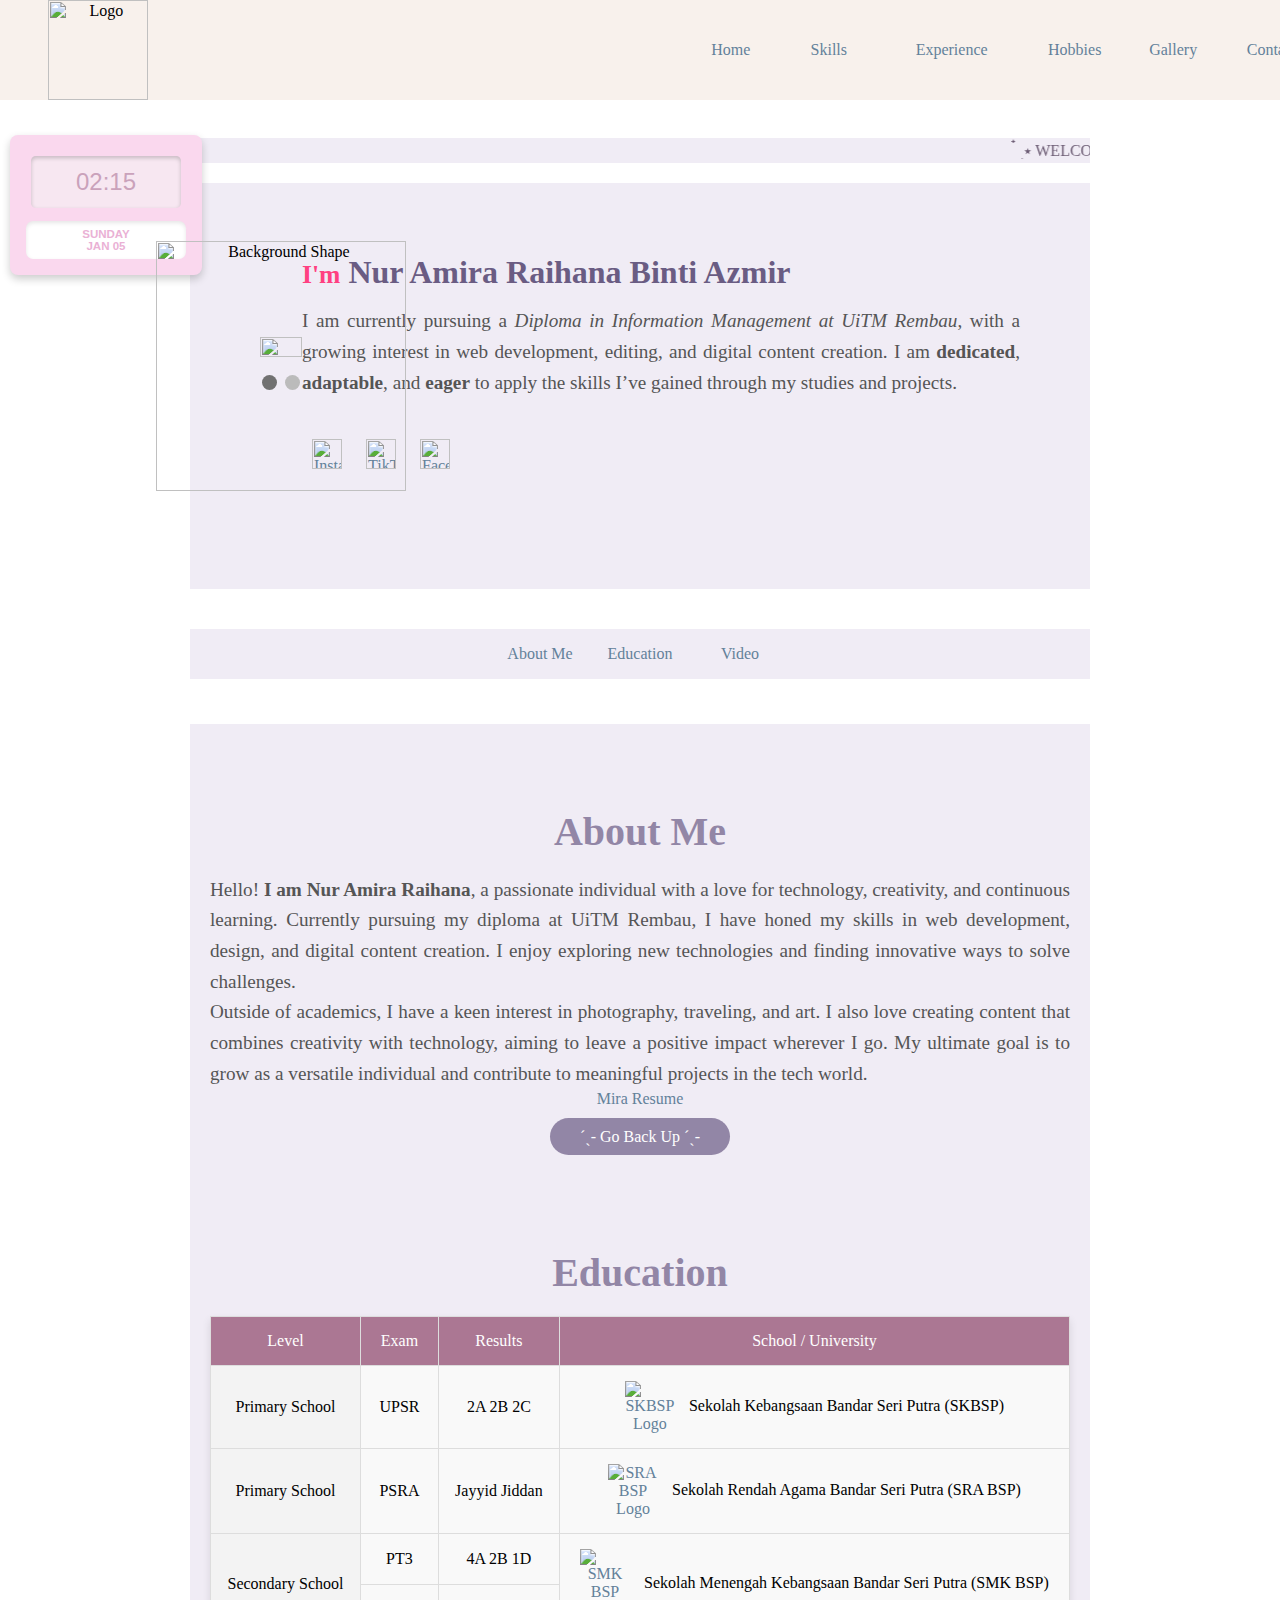
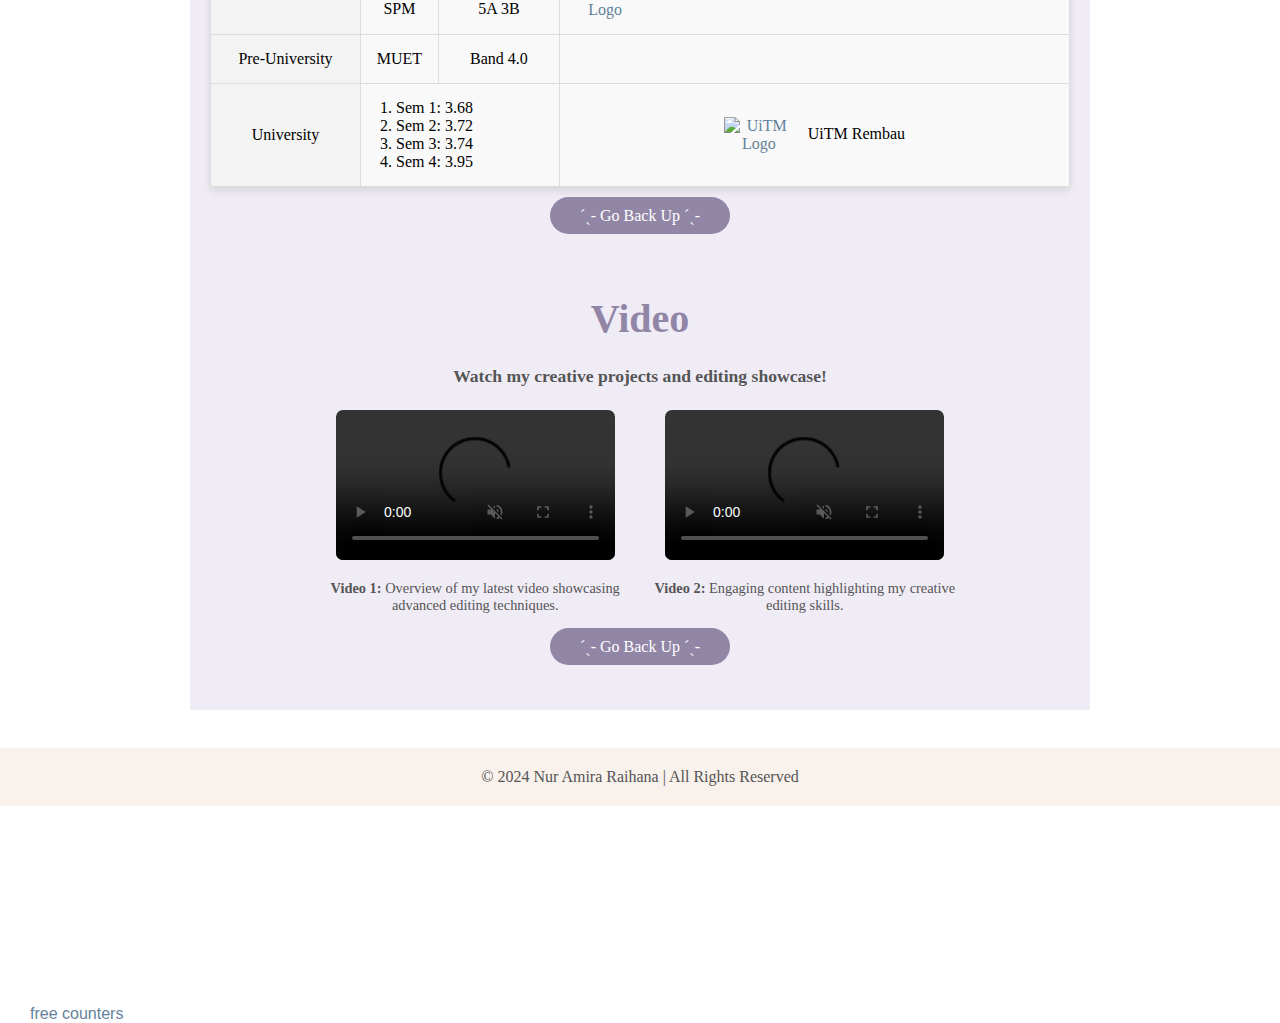
==== index.html @ f046a46b "Add files via upload" ====
<html>
<head>
    <meta charset="UTF-8">
    <meta name="viewport" content="width=device-width, initial-scale=1.0">
    <title>My Page</title>
	<link rel="icon" sizes="16x16" href="image/gif/flower.gif">
    <link rel="stylesheet" href="styles.css">
    <link href="https://fonts.googleapis.com/css2?family=Poppins:wght@400;700&display=swap" rel="stylesheet">
	<style>
		a:hover {text-decoration:overline;color:pink}
	</style>
</head>
<body>
		<!-- Background Music -->
		<audio autoplay loop>
			<source src="audio/audio.mp3" type="audio/mp3">
		</audio>
		
		<header>
			<table bgcolor="#F8F1EC" border="0" align="center" width="1350" style="border-collapse:collapse;">
				<tr>
					<td colspan="6">
						<table border="0" align="center" style="border-collapse:collapse;">
							<tr>
								<td width="200" height="90" align="center">
									<img src="image/logo.png" alt="Logo" style="width: 100px; height: auto;">
								</td>
								<td width="500" height="50" align="center"></td>
									<td width="100" align="center"><a href="index.html" style="text-decoration: none;">Home</a></td>
									<td width="100" align="center"><a href="skills.html" style="text-decoration: none;">Skills</a></td>
									<td width="150" align="center"><a href="experience.html" style="text-decoration: none;">Experience</a></td>
									<td width="100" align="center"><a href="hobbies.html" style="text-decoration: none;">Hobbies</a></td>
									<td width="100" align="center"><a href="gallery.html" style="text-decoration: none;">Gallery</a></td>
									<td width="100" align="center"><a href="contact.html" style="text-decoration: none;">Contact</a></td>
								</td>
								</td>
									<td width="30" height="50" align="center"></td>
							</tr>
						</table>
					</td>
				</tr>
			</table>
		</header>
		
		
		<!-- Separator -->
		<table>
			<tr>
				<td><p>&nbsp;</p></td> <!--non-breaking space-->
			</tr>
		</table>
		<!-- Separator End -->
		<!--Timer-->
		<div class="container">
	  <!-- Clock Section -->
	  <div class="clock-container">
		<span id="hourMinSec">02:15</span> <!-- Example time -->
	  </div>

	  <!-- Date Section -->
	  <div class="date-container">
		<span>SUNDAY</span> <!-- Day of the week -->
		<span>JAN 05</span> <!-- Month and Day -->
	  </div>
	</div>

		<main>
			<table class="box" border="0" align="center" bgcolor="#f0ecf5" width="900" style="padding-left: 10px; padding-right: 10px; margin: 20px auto;"> 
				<tr> 
					<td colspan="6" align="center"> 
						<marquee width="900" scrollamount="8" style="font-family: 'Century Gothic';color: #6b5b73;">
							๋ ࣭ ⭑ WELCOME TO MIRA PAGE ๋ ࣭ ⭑ ๋ ࣭ ⭑ WELCOME TO MIRA PAGE ๋ ࣭ ⭑ ๋ ࣭ ⭑ WELCOME TO MIRA PAGE ๋ ࣭ ⭑
						</marquee>
					</td>
				</tr> 
			</table>


		<!-- Main Table Container -->
		<table bgcolor="#f0ecf5" border="0 align="center" width="900" style="border-collapse: collapse; margin: 20px auto;">

			<tr height="400">
				<td td colspan="6" align="center" width="900" style="background-image: url('image/background2.png'); background-size: cover; background-position: center; padding: 20px; text-align: center;">
					<section class="intro-section" style="margin-bottom: 30px;">
						<!-- Intro Image -->
						<div class="intro-image" style="margin-bottom: 30px;">
							<img class="shape" src="image/shape.png" alt="Background Shape" 
								style="width: 250px; position: absolute; top: 50%; left: 50%; transform: translate(-50%, -50%); z-index: 1;">
						<div class="slideshow-container" style="position: relative; z-index: 2; width: 100%; margin: 0 auto;">
							<div class="slideshow-container">
								<div class="mySlides fade">
								  <img src="image/mira1.png" style="width:100%">
								</div>

								<div class="mySlides fade">
								  <img src="image/mira2.png" style="width:100%">
								</div>

								</div>
								<br>
								<div style="text-align:center">
								  <span class="dot"></span> 
								  <span class="dot"></span> 
								 </br>
								</div>
							</div>
						</div>

						</div>

						<!-- Intro Text -->
						<div class="intro-text">
							<h1 style="font-size: 2rem; color: #6a5c83; margin-bottom: 15px; font-family:Lora;">
								<span>I'm</span><b> Nur Amira Raihana Binti Azmir</b>
							</h1>
							<p style="text-align: justify; font-size: 1.2rem; color: #67b627c; margin-bottom: 20px;">
								I am currently pursuing a <i>Diploma in Information Management at UiTM Rembau</i>, with a growing interest in web development, editing, and digital content creation. I am <b>dedicated</b>, <b>adaptable</b>, and <b>eager</b> to apply the skills I’ve gained through my studies and projects.
							</p>

							<!-- Social Links -->
							<div style="margin-bottom: 20px;">
								<a href="https://www.instagram.com/n.miraihana/" target="_blank" class="social-link">
									<img src="image/instagram.png" alt="Instagram Logo" class="social-icon" style="width: 30px; margin: 0 10px;" />
								</a>
								<a href="https://www.tiktok.com/@miraihana" target="_blank" class="social-link">
									<img src="image/tiktok.png" alt="TikTok Logo" class="social-icon" style="width: 30px; margin: 0 10px;" />
								</a>
								<a href="https://www.facebook.com/share/P2TqDpMvKS8PgHBs/?mibextid=JRoKGi" target="_blank" class="social-link">
									<img src="image/facebook.png" alt="Facebook Logo" class="social-icon" style="width: 30px; margin: 0 10px;" />
								</a>
							</div>
						</div>
					</section>
				</td>
			</tr>
		</table>

			<!-- Separator -->
			<table>
				<tr>
					<td><p style="margin: 0.5px;"></p></td>
				</tr>
			</table>
			<!-- Separator End -->
			
			<!-- Navigation -->
			<style>
					a {
						text-decoration: none; 
						color: #63819a; 
						font-size: 1rem;
					}

					a:hover {
						text-decoration: none; 
						color: pink;
					}
			</style>
			<table bgcolor="#f0ecf5" border="0" align="center" width="900" style="border-collapse: collapse; margin: 20px auto;">
			<!-- Row for Navigation Links -->
			<tr height="50" >
				<td width="900" height="50" align="center" colspan="2"></td>
				<td width="100" align="center">
					<a href="#aboutme">About Me</a>
				</td>
				<td width="100" align="center">
					<a href="#education">Education</a>
				</td>
				<td width="100" align="center">
					<a href="#video">Video</a>
				</td>
				<td width="300" align="center"></td>
			</tr>
			</table>
			
			<!-- Separator -->
			<table>
				<tr>
					<tr style="height: 5px;"><td></td></tr> 
				</tr>
			</table>
			<!-- Separator End -->
			
			
			<!-- About Me Section -->
			<table bgcolor="#f0ecf5" border="0" align="center" width="900" style="border-collapse: collapse; margin: 20px auto;">
			<tr>
				<td colspan="6" align="center" width="900" height="500" style="padding: 20px; text-align: center;">
					<section id="aboutme">
						<h2 style="text-align: center; color: #9286a6;">About Me</h2>
						<p style="text-align: justify; font-size: 1.2rem; line-height: 1.6; color: #555; margin-top: 20px;">
							Hello! <b>I am Nur Amira Raihana</b>, a passionate individual with a love for technology, creativity, and continuous learning. Currently pursuing my diploma at UiTM Rembau, I have honed my skills in web development, design, and digital content creation. I enjoy exploring new technologies and finding innovative ways to solve challenges.
						</p>
						<p style="text-align: justify; font-size: 1.2rem; line-height: 1.6; color: #555;">
							Outside of academics, I have a keen interest in photography, traveling, and art. I also love creating content that combines creativity with technology, aiming to leave a positive impact wherever I go. My ultimate goal is to grow as a versatile individual and contribute to meaningful projects in the tech world.
						</p>
						<a href="document/Nur Amira Raihana Binti Azmir resume.pdf" class="download-btn">Mira Resume</a>
						<p style="text-align: center; margin-top: 20px;">
							<a href="#top" style="text-decoration: none; background-color: #9286a6; color: #fff; padding: 10px 30px; border-radius: 20px;">ˊˎ- Go Back Up ˊˎ-</a>
						</p>


					</section>
				</td>
			</tr>

			<!-- Education Section -->
			<tr>
				<td colspan="6" align="center" width="900" height="600" style="padding: 20px; text-align: center;">
					<section id="education">
						<h2 style="text-align: center; color: #9286a6;">Education</h2>
						<!-- Education Table -->
						<table style="width: 100%; border-collapse: collapse; text-align: center; background-color: #f9f9f9; border: 1px solid #ddd; box-shadow: 0 4px 8px rgba(0,0,0,0.1); margin-top: 20px;">
							<tr style="background-color: #ab7793; color: #fff;">
								<td style="padding: 15px; border: 1px solid #ddd;">Level</td>
								<td style="padding: 15px; border: 1px solid #ddd;">Exam</td>
								<td style="padding: 15px; border: 1px solid #ddd;">Results</td>
								<td style="padding: 15px; border: 1px solid #ddd;">School / University</td>
							</tr>
								<!-- Primary School -->
								<tr>
									<td style="padding: 15px; border: 1px solid #ddd; background-color: #f3f3f3;">Primary School</td>
									<td style="padding: 15px; border: 1px solid #ddd;">UPSR</td>
									<td style="padding: 15px; border: 1px solid #ddd;">2A 2B 2C</td>
									<td style="padding: 15px; border: 1px solid #ddd;">
										<a href="https://www.facebook.com/skbandarseriputra/?locale=ms_MY" target="_blank">
											<img src="image/skbsp_logo.jpg" alt="SKBSP Logo" style="max-width: 50px; vertical-align: middle; margin-right: 10px;">
										</a>
										Sekolah Kebangsaan Bandar Seri Putra (SKBSP)
									</td>
								</tr>
								<tr>
									<td style="padding: 15px; border: 1px solid #ddd; background-color: #f3f3f3;">Primary School</td>
									<td style="padding: 15px; border: 1px solid #ddd;">PSRA</td>
									<td style="padding: 15px; border: 1px solid #ddd;">Jayyid Jiddan</td>
									<td style="padding: 15px; border: 1px solid #ddd;">
										<a href="https://www.facebook.com/srabandarseriputra/?_rdr" target="_blank">
											<img src="image/sra_logo.jpg" alt="SRA BSP Logo" style="max-width: 50px; vertical-align: middle; margin-right: 10px;">
										</a>
										Sekolah Rendah Agama Bandar Seri Putra (SRA BSP)
									</td>
								</tr>
								<!-- Secondary School -->
								<tr>
									<td rowspan="2" style="padding: 15px; border: 1px solid #ddd; background-color: #f3f3f3;">Secondary School</td>
									<td style="padding: 15px; border: 1px solid #ddd;">PT3</td>
									<td style="padding: 15px; border: 1px solid #ddd;">4A 2B 1D</td>
									<td rowspan="2" style="padding: 15px; border: 1px solid #ddd;">
										<a href="https://smkbsputra.blogspot.com/p/laman-utama.html?m=1" target="_blank">
											<img src="image/smkbsp_logo.jpg" alt="SMK BSP Logo" style="max-width: 50px; vertical-align: middle; margin-right: 10px;">
										</a>
										Sekolah Menengah Kebangsaan Bandar Seri Putra (SMK BSP)
									</td>
								</tr>
								<tr>
									<td style="padding: 15px; border: 1px solid #ddd;">SPM</td>
									<td style="padding: 15px; border: 1px solid #ddd;">5A 3B</td>
								</tr>
								<!-- Pre-University -->
								<tr>
									<td style="padding: 15px; border: 1px solid #ddd; background-color: #f3f3f3;">Pre-University</td>
									<td style="padding: 15px; border: 1px solid #ddd;">MUET</td>
									<td style="padding: 15px; border: 1px solid #ddd;">Band 4.0</td>
									<td style="padding: 15px; border: 1px solid #ddd;"></td>
								</tr>
								<!-- University -->
								<tr>
									<td style="padding: 15px; border: 1px solid #ddd; background-color: #f3f3f3;">University</td>
									<td colspan="2" style="padding: 15px; border: 1px solid #ddd;">
										<ol style="margin: 0; padding-left: 20px; text-align: left;">
											<li>Sem 1: 3.68</li>
											<li>Sem 2: 3.72</li>
											<li>Sem 3: 3.74</li>
											<li>Sem 4: 3.95</li>
										</ol>
									</td>
									<td style="padding: 15px; border: 1px solid #ddd;">
										<a href="https://www.uitm.edu.my" target="_blank">
											<img src="image/uitm.png" alt="UiTM Logo" style="max-width: 70px; vertical-align: middle; margin-right: 10px;">
										</a>
										UiTM Rembau
									</td>
								</tr>
						</table>
						<p style="text-align: center; margin-top: 20px;">
							<a href="#top" style="text-decoration: none; background-color: #9286a6; color: #fff; padding: 10px 30px; border-radius: 20px;">ˊˎ- Go Back Up ˊˎ-</a>
						</p>
					</section>
				</td>
			</tr>


            <!-- Video Section -->
			<tr>
			  <td colspan="6" align="center" width="900" height="400" style="padding: 20px; text-align: center;">
			  <section id="video">
				<h2 style="text-align: center; color: #9286a6;">Video</h2>
				<p style="text-align: center; font-family: Lora; font-size: 1.1rem; color: #555; margin-top: 20px; margin-bottom: 20px;">
				  <b>Watch my creative projects and editing showcase!</b>
				</p>
				<div style="display: flex; justify-content: center; gap: 20px; align-items: center; flex-wrap: wrap; margin-top: 20px;">
				  <!-- Video 1 -->
				  <figure style="width: 45%; max-width: 400px;">
					<video controls autoplay muted loop style="width: 90%; border-radius: 7px; margin-bottom: 10px;">
					  <source src="video/video1.mp4" type="video/mp4">
					</video>
					<figcaption style="margin-top: 10px; font-size: 0.9rem; color: #555;">
					  <b>Video 1:</b> Overview of my latest video showcasing advanced editing techniques.
					</figcaption>
				  </figure>
				  
				  <!-- Video 2 -->
				  <figure style="width: 45%; max-width: 400px;">
					<video controls autoplay muted loop style="width: 90%; border-radius: 7px; margin-bottom: 10px;">
					  <source src="video/video2.mp4" type="video/mp4">
					  Your browser does not support the video tag.
					</video>
					<figcaption style="margin-top: 10px; font-size: 0.9rem; color: #555;">
					  <b>Video 2:</b> Engaging content highlighting my creative editing skills.
					</figcaption>
				  </figure>
				</div>
			  
				<p style="text-align: center; margin-top: 20px;">
					<a href="#top" style="text-decoration: none; background-color: #9286a6; color: #fff; padding: 10px 30px; border-radius: 20px;">ˊˎ- Go Back Up ˊˎ-</a>
				</p>
				</td>
			  </section>
			</tr>
		</table>
			<div class="visitor-counter">
				 <a href='http://www.freevisitorcounters.com'>free counters</a> <script type='text/javascript' src='https://www.freevisitorcounters.com/auth.php?id=38240980dcc184c337f0ccf8055f88f96809d69a'></script>
				<script type="text/javascript" src="https://www.freevisitorcounters.com/en/home/counter/1284096/t/10"></script>
			</div>

	<script>
        window.addEventListener('load', () => {
            const audio = document.getElementById('myAudio');
            audio.play().catch(error => {
                console.log('Autoplay blocked:', error);
            });
        });
    </script>
	<script>
		let slideIndex = 0;
		showSlides();

		function showSlides() {
		  let i;
		  let slides = document.getElementsByClassName("mySlides");
		  let dots = document.getElementsByClassName("dot");
		  for (i = 0; i < slides.length; i++) {
			slides[i].style.display = "none";  
		  }
		  slideIndex++;
		  if (slideIndex > slides.length) {slideIndex = 1}    
		  for (i = 0; i < dots.length; i++) {
			dots[i].className = dots[i].className.replace(" active", "");
		  }
		  slides[slideIndex-1].style.display = "block";  
		  dots[slideIndex-1].className += " active";
		  setTimeout(showSlides, 2000); // Change image every 2 seconds
		}
	</script>
	
	<!-- JavaScript for Time -->
	<script>
		let dateContainer = document.querySelector(".date-container");
	let clockContainer = document.querySelector(".clock-container");
	const weekdays = [
	  "Sunday",
	  "Monday",
	  "Tuesday",
	  "Wednesday",
	  "Thursday",
	  "Friday",
	  "Saturday",
	];
	const monthNames = [
	  "January",
	  "February",
	  "March",
	  "April",
	  "May",
	  "June",
	  "July",
	  "August",
	  "September",
	  "October",
	  "November",
	  "December",
	];
	const dateClock = setInterval(function dateTime() {
	  const today = new Date();
	  let date = today.getDate();
	  let day = weekdays[today.getDay()];
	  let month = monthNames[today.getMonth()];
	  let hours = today.getHours();
	  let minutes = today.getMinutes();
	  minutes = minutes < 10 ? "0" + minutes : minutes;
	  dateContainer.innerHTML = `<p>${day}</p><p><span>${date}</span></p><p>${month}</p>`;
	  clockContainer.innerHTML = `${hours}:${minutes}`;
	}, 1000);
	</script>


	<!-- Separator -->
	<table>
		<tr>
			<td><p>&nbsp;</p></td> <!--non-breaking space-->
		</tr>
	</table>
	<!-- Separator End -->
			
    <footer>
        <p>&copy; 2024 Nur Amira Raihana | All Rights Reserved</p>
    </footer>
</body>
</html>
---- styles.css ----
* {
    margin: 0;
    padding: 0;
    box-sizing: border-box;
}

body {
    font-family: Century Gothic;
    background-image: url('image/body1.png'); /* Apply the image as the background */
    background-size: cover; /* Ensures the image covers the whole background */
    background-repeat: no-repeat; /* Prevents the image from repeating */
    background-attachment: fixed; /* Keeps the image fixed during scroll */
}
table{
	border-collapse:collapse;
	font-family: Century Gothic;
	/*text-align: center;*/
}


/* Responsive Design */
@media (max-width: 768px) {
    header {
        flex-direction: column;
        text-align: center;
    }

    nav ul {
        flex-direction: column;
    }

    nav ul li {
        margin: 10px 0;
    }

    .header-icons {
        margin-top: 20px;
    }
}

/* Intro Section Styling */
.intro-section {
    background: linear-gradient(to right); /* Adjust as needed */
    padding: 50px;
    display: flex;
    justify-content: center;
    align-items: center;
}

.intro-content {
    display: flex;
    align-items: center;
    gap: 30px; /* Space between text and image */
    max-width: 1200px;
    width: 100%;
}

/* Text Styling */
.intro-text {
    flex: 1;
    text-align: left;
}

.intro-text h1 {
    font-size: 2.5em;
    font-weight: bold;
    color: #ff4c60;
    line-height: 1.2;
}

.intro-text h1 span {
    color: #ff4081; /* Accent color for 'I'm' */
	font-size: 0.8em;
}

.intro-text p {
    margin-top: 15px;
    font-size: 1.2em;
    color: #555;
    line-height: 1.6;
}


.intro-image img {
    max-width: 300px; /* Adjust size as needed */
    height: auto;
}

/* Styling for the Instagram Link */
.social-link {
    display: inline-block;
    margin-top: 20px;
    text-decoration: none;
}

.social-icon {
    width: 30px; /* Adjust size as needed */
    height: 30px;
    transition: transform 0.3s ease;
}

.social-icon:hover {
    transform: scale(1.2); /* Zoom effect on hover */
}
.about-me-section hr {
    border: none;
    border-top: 2px solid #ddd;
    margin: 20px auto;
    width: 80%;
}

.about-me-section h2 {
    text-align: center;
    color: #333;
    font-size: 2rem;
}

.about-me-section p {
    text-align: center;
    margin: 20px auto;
    font-size: 1.2rem;
    line-height: 1.6;
    color: #555;
}


/* Intro Section Styles */
.intro-image {
    position: relative;
    display: flex;
    justify-content: center;  /* Centers the image horizontally */
    align-items: center;  /* Centers the image vertically within parent */
    margin: 20px auto;  /* Adds spacing around the image */
    width: max-content;
}

/* Background Shape Styling */
.intro-image .shape {
    position: absolute;
    top: 0;
    left: 0;
    width: 360px;  /* Adjusted size */
    z-index: 1;  /* Keeps shape behind the image */
    transition: all 0.5s ease-in-out;  /* Smooth transition on hover */
}

/* Image Styling */
.intro-image .animated-image {
    position: relative;
    z-index: 2;  /* Places image in front of the shape */
    width: 350px;  /* Increased size */
    border-radius: 10px;  /* Optional: rounded corners */
    transition: all 0.5s ease-in-out;  /* Smooth transition on hover */
}
/*----------------------Slide mira----------------------*/
* {box-sizing: border-box;}
body {font-family: Verdana, sans-serif;}
.mySlides {display: none;}
img {vertical-align: middle;}

/* Slideshow container */
.slideshow-container {
  max-width: 1000px;
  position: relative;
  margin: auto;
}

/* Caption text */
.text {
  color: #f2f2f2;
  font-size: 15px;
  padding: 8px 12px;
  position: absolute;
  bottom: 8px;
  width: 100%;
  text-align: center;
}

/* Number text (1/3 etc) */
.numbertext {
  color: #f2f2f2;
  font-size: 12px;
  padding: 8px 12px;
  position: absolute;
  top: 0;
}

/* The dots/bullets/indicators */
.dot {
  height: 15px;
  width: 15px;
  margin: 0 2px;
  background-color: #bbb;
  border-radius: 50%;
  display: inline-block;
  transition: background-color 0.6s ease;
}

.active {
  background-color: #717171;
}

/* Fading animation */
.fade {
  animation-name: fade;
  animation-duration: 1.5s;
}

@keyframes fade {
  from {opacity: .4} 
  to {opacity: 1}
}

/* On smaller screens, decrease text size */
@media only screen and (max-width: 300px) {
  .text {font-size: 11px}
}


/* Hover Effect */
.intro-image:hover .shape {
    transform: scale(1.1);  /* Enlarges the shape slightly on hover */
}

.intro-image:hover .animated-image {
    transform: translateY(-20px);  /* Moves the image up on hover */
}

.introduction-nav {
    text-align: center; /* Centers the content within the nav */
    margin: 0 auto; /* Centers the nav itself if it's a block element */
}

.introduction-nav ul {
    list-style-type: none; /* Removes bullets */
    padding: 0;
    margin: 0;
    display: inline-block; /* Makes the list horizontally alignable */
}

.introduction-nav ul li {
    display: inline; /* Aligns list items horizontally */
    margin: 0 10px; /* Adds space between links */
}

.introduction-nav ul li a {
    text-decoration: none; /* Removes underline */
    color: #5a789d; /* Custom link color */
}

.introduction-nav hr {
    border: none;
    border-top: 1px solid #5a789d;
    width: 80%; /* Adjust width as needed */
    margin: 8px auto;
}

#video {
    margin: 30px auto;
    width: 80%;
    max-width: 800px;
}

#video h2 {
    text-align: center;
    color: #9286a6;
}

#video p {
    text-align: center;
    font-size: 1.2rem;
    line-height: 1.6;
    color: #555;
}

#video .video-container {
    display: flex;
    justify-content: space-between;
    align-items: flex-start;
    gap: 20px;
    flex-wrap: wrap;
}

.video-container div {
    text-align: center;
    flex: 1;
    max-width: 45%;
}

.video-container video {
    width: 100%;
    height: auto;
    border-radius: 7px;
    box-shadow: 0 2px 4px rgba(0, 0, 0, 0.1);
}

.video-container p {
    font-family: 'Poppins', sans-serif;
    font-size: 1rem;
    margin-top: 10px;
    color: #444;
}


/* Media Query for Responsiveness */
@media (max-width: 768px) {
    .intro-image .shape {
        width: 250px;  /* Smaller size for mobile */
    }
    .intro-image .animated-image {
        width: 220px;  /* Resize image for smaller screens */
    }
}
/*-----------time-----------*/
/* Time Container */
.container {
  width: 12em; /* Slightly increased width for better spacing */
  display: grid;
  position: absolute;
  left: 10px; /* Align closer to the left of the page */
  top: 135px; /* Position near the top */
  color: #ffffff;
  align-items: center;
  grid-template-columns: 1fr; /* One column layout */
  grid-gap: 0.5em; /* Add spacing between elements */
  background-color: #fad8ee;
  border-radius: 0.5em;
  box-shadow: 0 4px 8px rgba(0, 0, 0, 0.2); /* Improved shadow */
  padding: 1em; /* Better padding for spacing */
}

/* Clock Section */
.clock-container {
  background-color: #f7e7f1;
  color: #caa2bb;
  text-align: center;
  font-size: 1.5em; /* Adjusted font size for balance */
  margin: 0.2em;
  border-radius: 0.2em;
  padding: 0.5em;
  box-shadow: inset 0 2px 4px rgba(0, 0, 0, 0.2); /* Subtle inner shadow for depth */
}

/* Date Section */
.date-container {
  background-color: #ffffff;
  color: #eab1d5;
  text-align: center;
  border-radius: 0.5em;
  padding: 0.5em;
  font-weight: bold;
  box-shadow: inset 0 2px 4px rgba(0, 0, 0, 0.1); /* Subtle inner shadow for depth */
  font-size: 0.9em; /* Reduced font size slightly */
}

.date-container span {
  display: block; /* Each part of the date is on a new line */
  font-size: 0.8em; /* Smaller font size for individual elements */
}

/* Responsive Adjustments */
@media (max-width: 600px) {
  .container {
    width: 10em; /* Reduce width for smaller screens */
    left: 5px;
    top: 80px;
  }
  
  .clock-container,
  .date-container {
    font-size: 1em; /* Reduce font size for better fit */
  }
}


/*---------- Skills Section-------------- */
h2 {
    margin-top: 5px;
    font-size: 2.5rem;
}
.skills-section {
    padding: 40px;
    max-width: 900px;
    margin: 50px auto;
    text-align: center;
}

.skills-container {
    display: grid;
    grid-template-columns: repeat(auto-fit, minmax(250px, 1fr));
    gap: 20px;
}

.skill-card {
    background-color: #dfebf6;
    border-radius: 10px;
    box-shadow: 0 4px 8px rgba(0, 0, 0, 0.1);
    padding: 20px;
    text-align: center;
    transition: transform 0.3s;
}

.skill-card:hover {
    transform: translateY(-10px);
}

.skill-card i {
    font-size: 40px;
    color: #4a90e2;
    margin-bottom: 10px;
}

.progress-bar {
    background-color: #e0e0e0;
    border-radius: 25px;
    margin: 10px 0;
    position: relative;
    height: 25px;
}

.progress-bar span {
    display: block;
    height: 100%;
    background-color: #4caf50;
    border-radius: 25px;
    text-align: center;
    color: white;
    font-weight: 700;
    line-height: 25px;
}

/* Experience Section */
.experience-section {
    width: 80%;
    margin: 50px auto;
    text-align: center;
}

.experience-nav ul {
    display: flex;
    justify-content: center;
    gap: 30px;
    padding: 10px 0;
}

.experience-nav a {
    text-decoration: none;
    font-weight: bold;
    color: #4b79a1;
}

/* Styling for individual experience entries */
.experience-entry {
    margin: 30px 0;
    text-align: left;
    background-color: #fef4fb;
    padding: 20px;
    border-radius: 8px;
    box-shadow: 0 2px 4px rgba(0, 0, 0, 0.1);
}

.experience-entry h3 {
    color: #4b79a1;
}
.circle-image {
  width: 150px;
  height: 150px;
  border-radius: 50%;
  object-fit: cover;
  display: block;
  margin: 0 auto 20px;
}

/*----------------------kat sini start coding banner--------------------------*/
* {box-sizing: border-box}
.mySlides {display: none}
img {vertical-align: middle;}

/* Slideshow container */
.slideshow-container {
  max-width: 1000px;
  position: relative;
  margin: auto;
}

/* Next & previous buttons */
.prev, .next {
  cursor: pointer;
  position: absolute;
  top: 50%;
  width: auto;
  padding: 16px;
  margin-top: -22px;
  color: white;
  font-weight: bold;
  font-size: 18px;
  transition: 0.6s ease;
  border-radius: 0 3px 3px 0;
  user-select: none;
}

/* Position the "next button" to the right */
.next {
  right: 0;
  border-radius: 3px 0 0 3px;
}

/* On hover, add a black background color with a little bit see-through */
.prev:hover, .next:hover {
  background-color: rgba(0,0,0,0.8);
}

/* Caption text */
.text {
  color: #f2f2f2;
  font-size: 15px;
  padding: 8px 12px;
  position: absolute;
  bottom: 8px;
  width: 100%;
  text-align: center;
}

/* Number text (1/3 etc) */
.numbertext {
  color: #f2f2f2;
  font-size: 12px;
  padding: 8px 12px;
  position: absolute;
  top: 0;
}

/* The dots/bullets/indicators */
.dot {
  cursor: pointer;
  height: 15px;
  width: 15px;
  margin: 0 2px;
  background-color: #bbb;
  border-radius: 50%;
  display: inline-block;
  transition: background-color 0.6s ease;
}

.active, .dot:hover {
  background-color: #717171;
}

/* Fading animation */
.fade {
  animation-name: fade;
  animation-duration: 1.5s;
}

@keyframes fade {
  from {opacity: .4} 
  to {opacity: 1}
}

/* On smaller screens, decrease text size */
@media only screen and (max-width: 300px) {
  .prev, .next,.text {font-size: 11px}
}


/*----------Fav songs------------*/
}
 .audio-container {
            position: relative;
            border-radius: 10px;
            box-shadow: 0px 5px 15px rgba(0, 0, 0, 0.3);
            overflow: hidden;
        }

        video {
            width: 100%;
            height: 100%;
            border-radius: 10px;
        }

        .controls {
            position: absolute;
            bottom: 10px;
            width: 100%;
            display: flex;
            justify-content: space-between;
            align-items: center;
            padding: 0 10px;
            color: white;
        }
/*------------------------Hobbies----------------------------*/
/* Slideshow container */
.slideshow-container {
  max-width: 1000px;
  position: relative;
  margin: auto;
}

/* Hide the images by default */
.mySlides {
  display: none;
}

/* Next & previous buttons */
.prev, .next {
  cursor: pointer;
  position: absolute;
  top: 50%;
  width: auto;
  margin-top: -22px;
  padding: 16px;
  color: white;
  font-weight: bold;
  font-size: 18px;
  transition: 0.6s ease;
  border-radius: 0 3px 3px 0;
  user-select: none;
}

/* Position the "next button" to the right */
.next {
  right: 0;
  border-radius: 3px 0 0 3px;
}

/* On hover, add a black background color with a little bit see-through */
.prev:hover, .next:hover {
  background-color: rgba(0,0,0,0.8);
}

/* Caption text */
.text {
  color: #f2f2f2;
  font-size: 15px;
  padding: 8px 12px;
  position: absolute;
  bottom: 8px;
  width: 100%;
  text-align: center;
}

/* Number text (1/3 etc) */
.numbertext {
  color: #f2f2f2;
  font-size: 12px;
  padding: 8px 12px;
  position: absolute;
  top: 0;
}

/* The dots/bullets/indicators */
.dot {
  cursor: pointer;
  height: 15px;
  width: 15px;
  margin: 0 2px;
  background-color: #bbb;
  border-radius: 50%;
  display: inline-block;
  transition: background-color 0.6s ease;
}

.active, .dot:hover {
  background-color: #717171;
}

/* Fading animation */
.fade {
  animation-name: fade;
  animation-duration: 1.5s;
}

@keyframes fade {
  from {opacity: .4}
  to {opacity: 1}
}

/*------gallery-----------*/
.gallery {
    display: grid;
    grid-template-columns: repeat(auto-fit, minmax(200px, 1fr)); /* Responsive columns */
    gap: 16px; /* Spacing between items */
    padding: 20px;
}

.gallery-item {
    position: relative;
    overflow: hidden;
    border-radius: 10px; /* Rounded corners */
    box-shadow: 0 4px 6px rgba(0, 0, 0, 0.1); /* Shadow effect */
}

.gallery-item img {
    width: 100%;
    height: auto;
    display: block;
    transition: transform 0.3s ease; /* Smooth zoom effect */
}

.gallery-item:hover img {
    transform: scale(1.1); /* Zoom on hover */
}

.caption {
    position: absolute;
    bottom: 0;
    left: 0;
    right: 0;
    background: rgba(0, 0, 0, 0.6); /* Semi-transparent black background */
    color: #fff;
    text-align: center;
    padding: 10px;
    font-size: 16px;
    font-family: 'Poppins', sans-serif;
    opacity: 0;
    transition: opacity 0.3s ease; /* Smooth fade-in effect */
}

.gallery-item:hover .caption {
    opacity: 1; /* Show caption on hover */
}

/*------Contact area------------*/

.contact-container {
    background: #f5f5c2;
    padding: 20px;
    width: 50%;
    margin: 50px auto;
    border-radius: 8px;
    box-shadow: 0 0 10px rgba(0, 0, 0, 0.1);
}

h2 {
    text-align: center;
    color: #333;
}

label {
    font-size: 16px;
    margin-bottom: 8px;
    display: block;
    color: #555;
}

input, textarea {
    width: 100%;
    padding: 10px;
    margin-bottom: 15px;
    border: 1px solid #ccc;
    border-radius: 4px;
    font-size: 14px;
}

button {
    width: 100%;
    padding: 10px;
    background-color: #28a745;
    border: none;
    border-radius: 4px;
    color: #fff;
    font-size: 16px;
    cursor: pointer;
}

button:hover {
    background-color: #218838;
}

/* Visitor Counter Styles */
.visitor-counter {
    position: absolute;  /* Allows precise control of position */
    top: 2605px;  /* Adjust vertical position */
    left: 30px;  /* Adjust horizontal position from the left */
    margin-left: 0;  /* Removes extra margin */
}


footer {
	font-family: Century Gothic;
    text-align: center;
    padding: 20px;
    background: linear-gradient(to right, #F8F1EC, #F8F1EC);
    color: #555;
    position: relative; /* Change this to relative */
    bottom: 0;
    width: 100%;
}

footer p {
    margin: 0;
}

@media (max-width: 768px) {
    .intro-content {
        flex-direction: column; /* Stack text and image */
        text-align: center;
    }

    .intro-text {
        margin-bottom: 20px;
    }

    .intro-image img {
        max-width: 200px; /* Smaller image for mobile */
    }
}
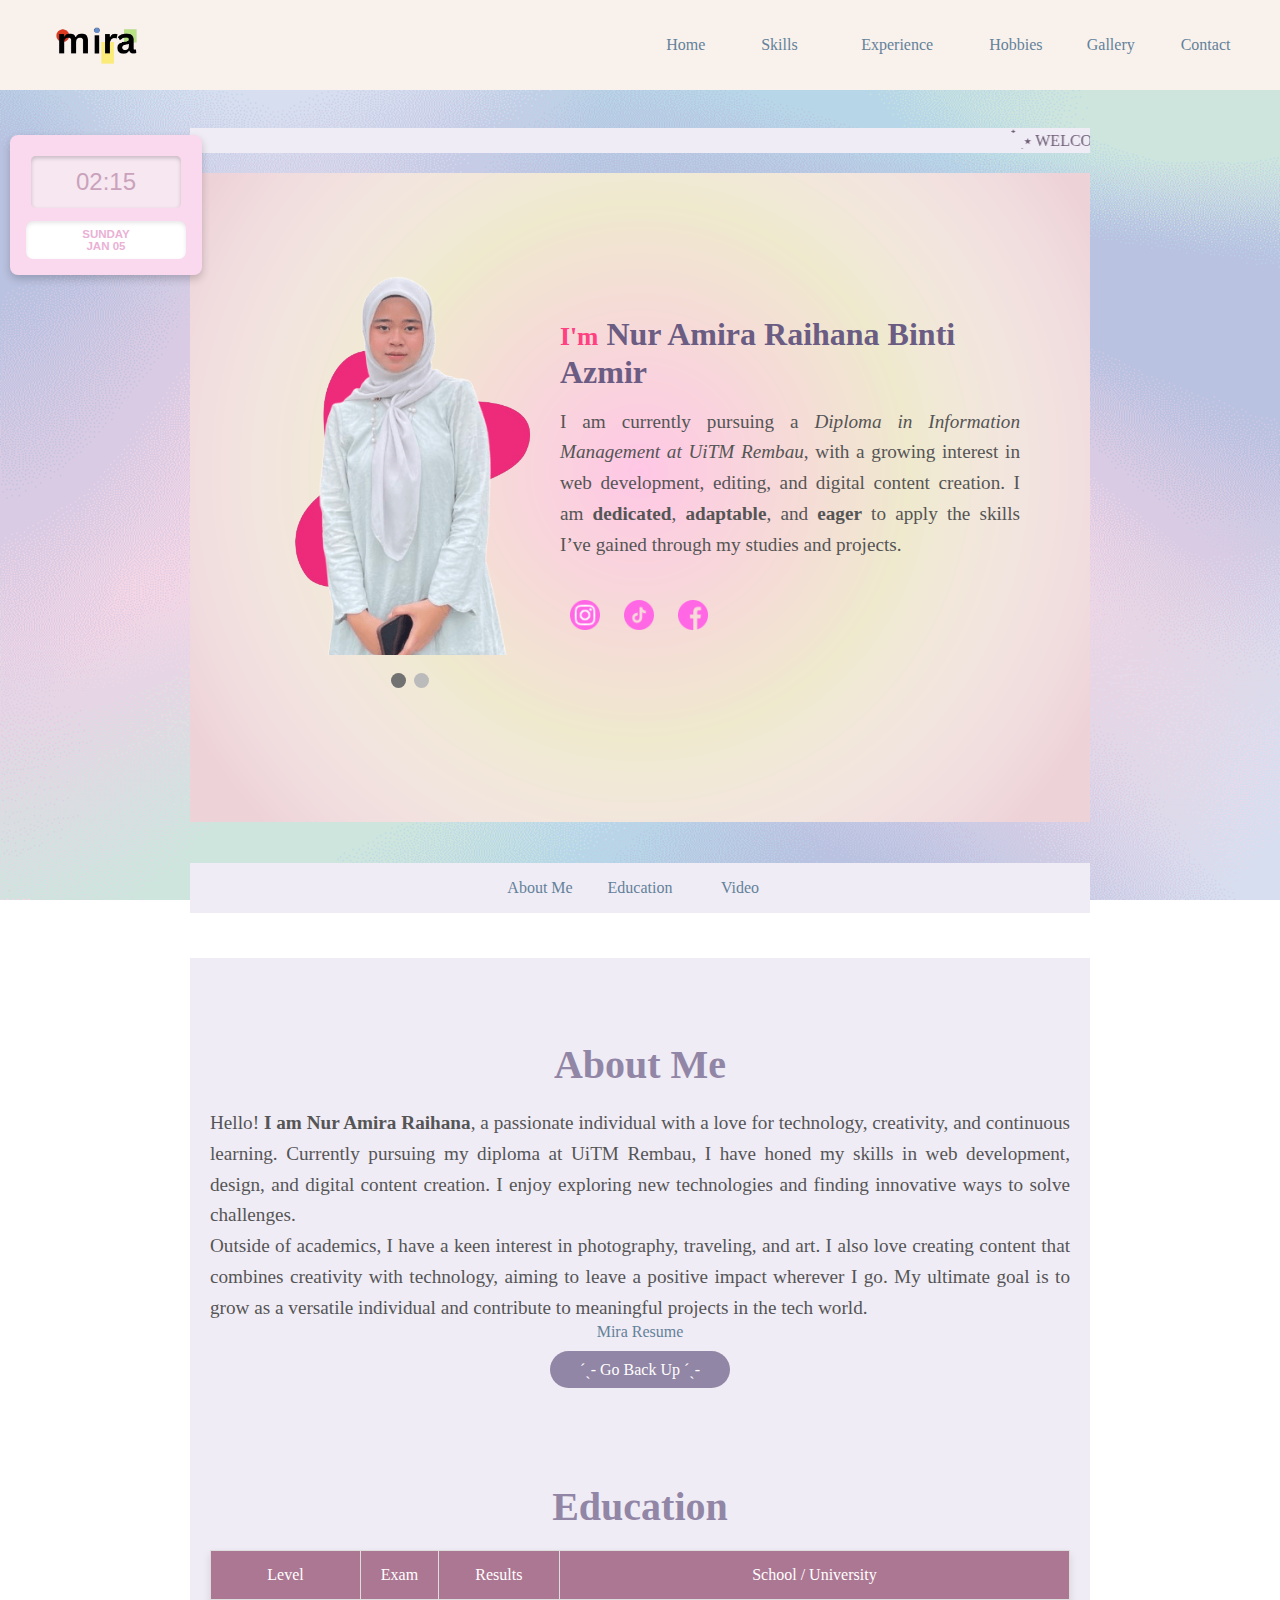
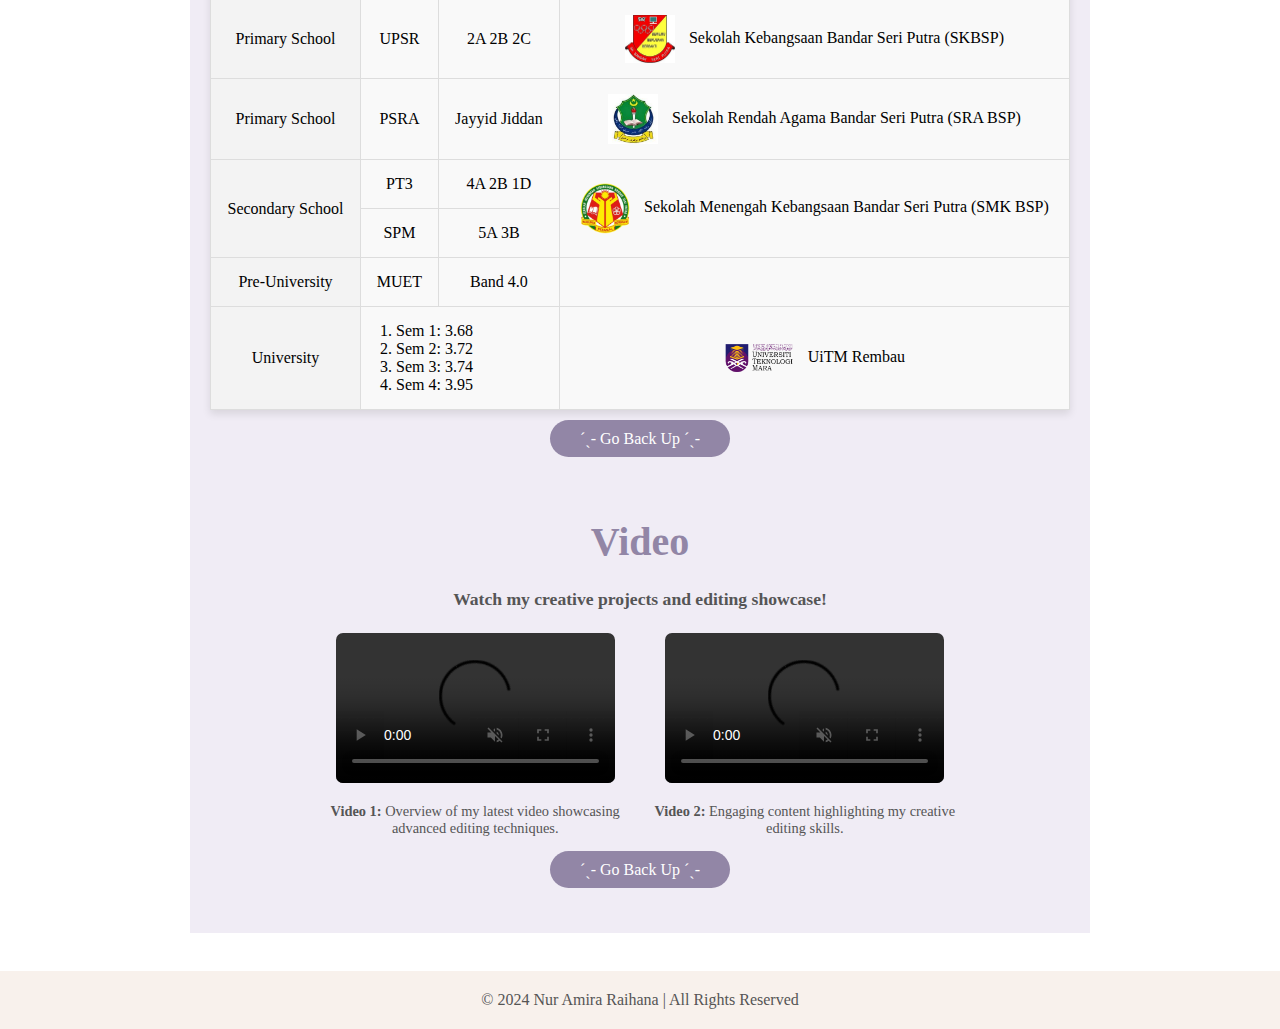
==== commit 70804c92: "Update index.html" ====
--- a/index.html
+++ b/index.html
@@ -17,7 +17,7 @@
 		</audio>
 		
 		<header>
-			<table bgcolor="#F8F1EC" border="0" align="center" width="1350" style="border-collapse:collapse;">
+			<table bgcolor="#F8F1EC" border="0" align="center" style="border-collapse:collapse;">
 				<tr>
 					<td colspan="6">
 						<table border="0" align="center" style="border-collapse:collapse;">
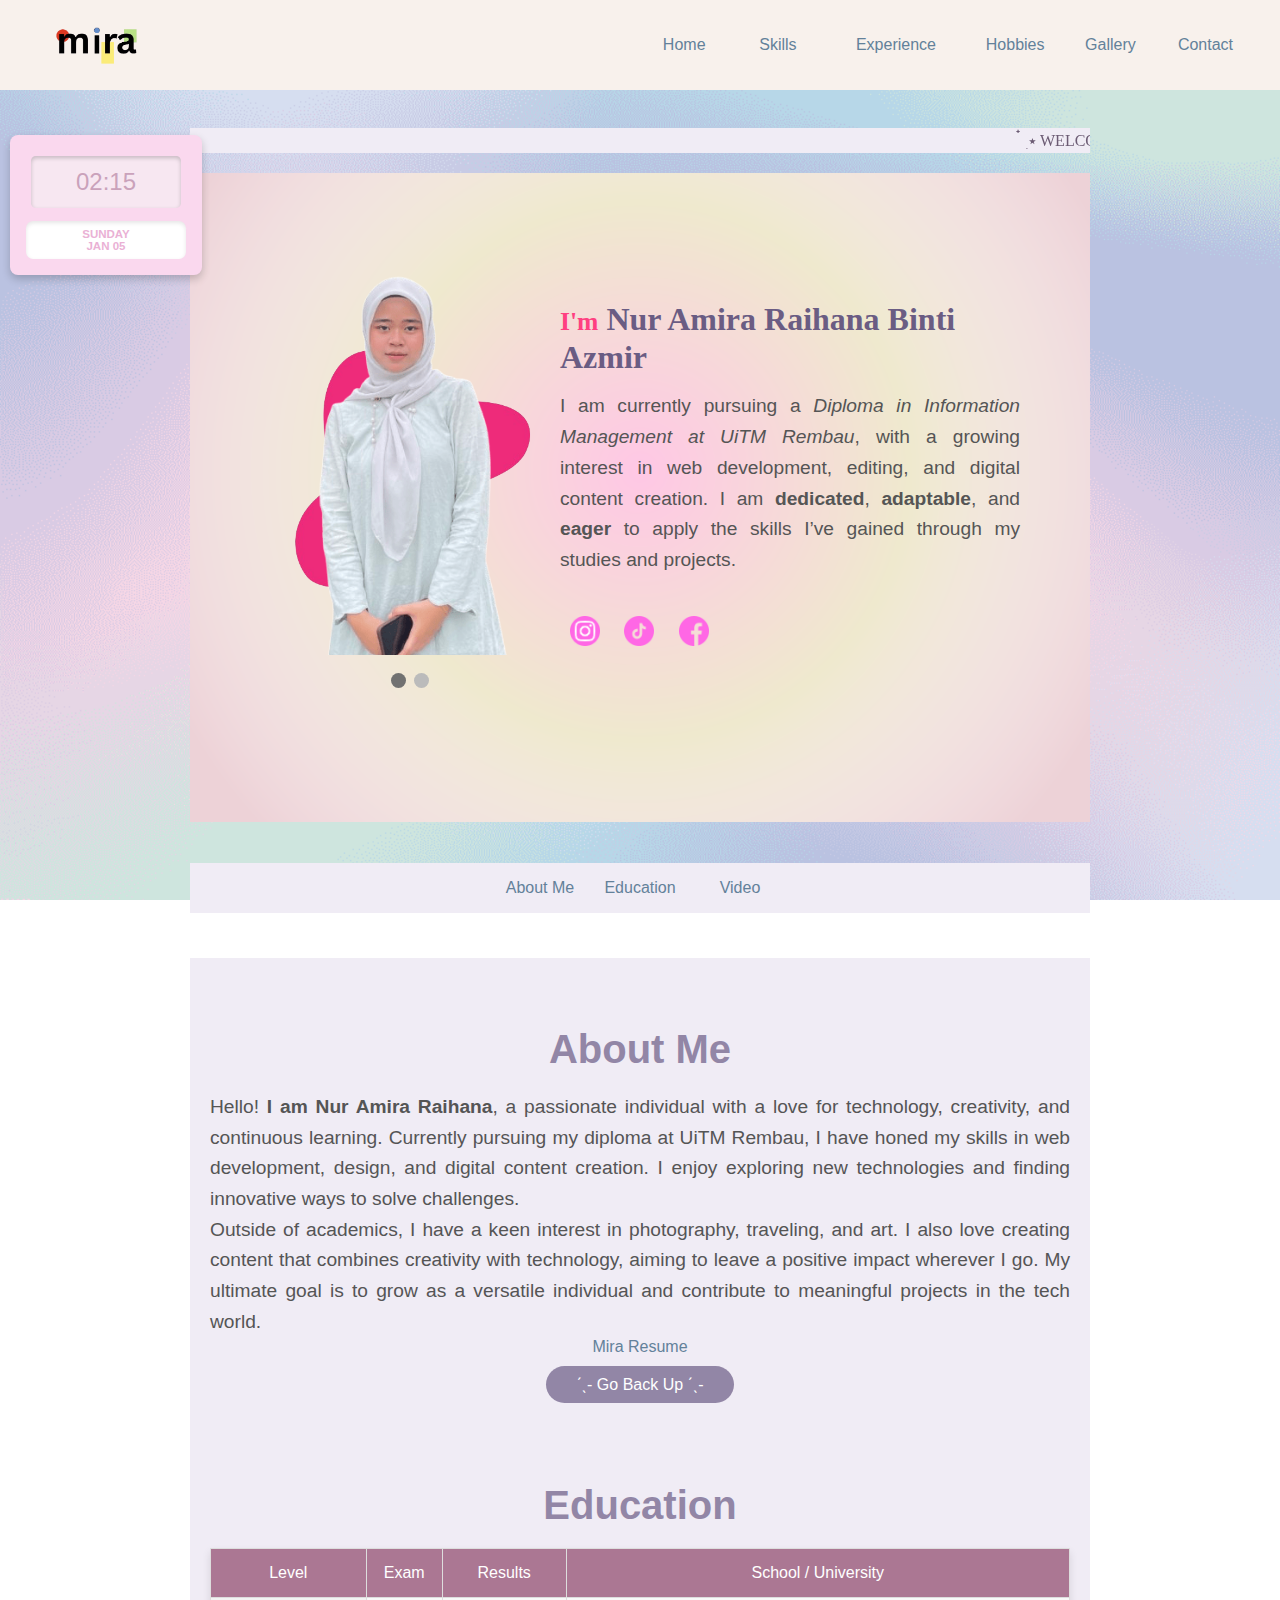
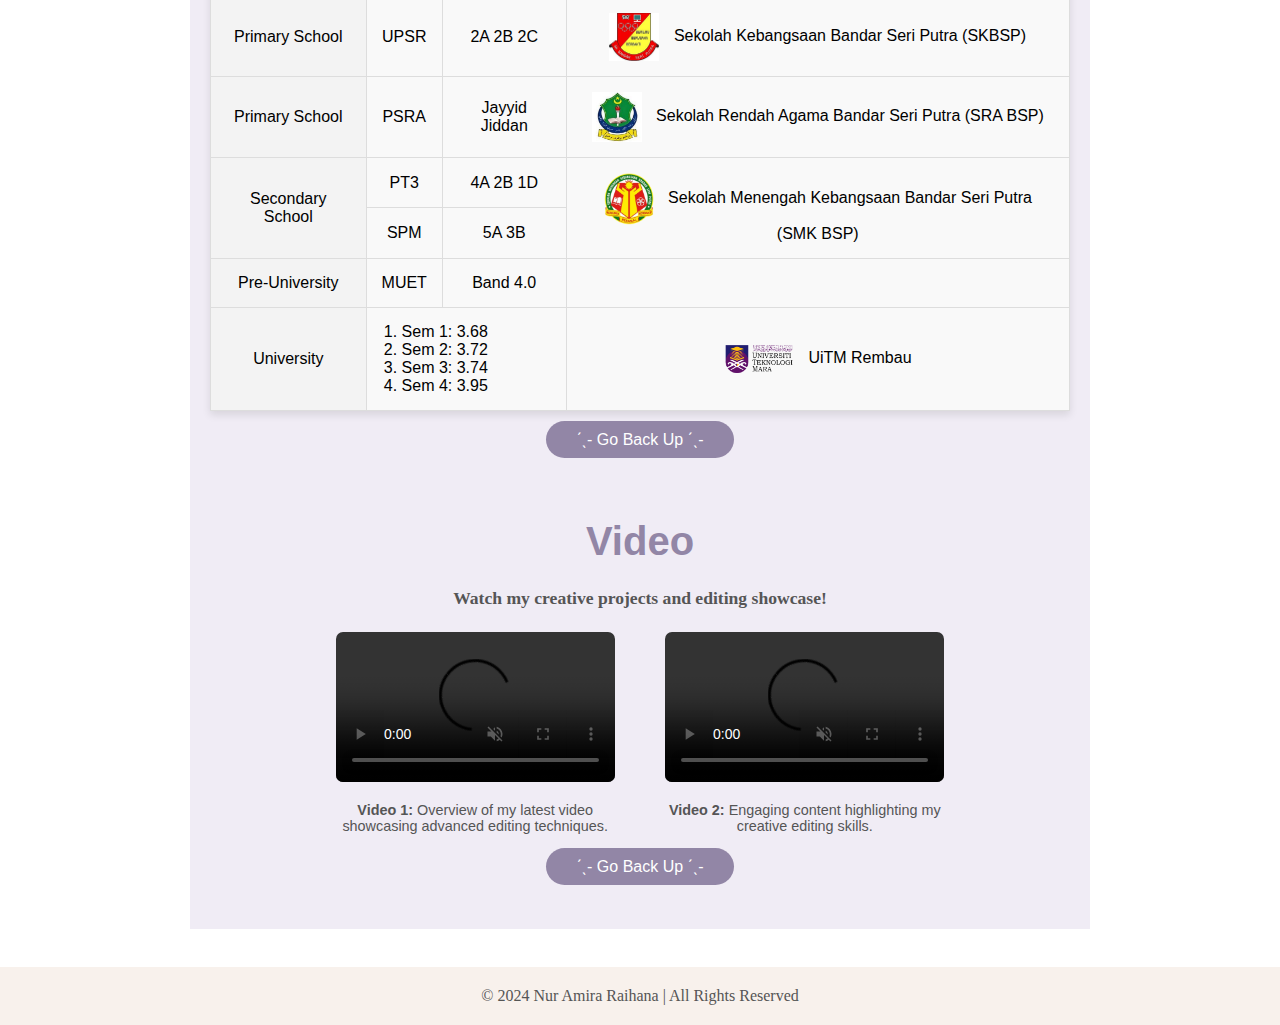
==== commit fb22aa35: "Update index.html" ====
--- a/index.html
+++ b/index.html
@@ -17,7 +17,7 @@
 		</audio>
 		
 		<header>
-			<table bgcolor="#F8F1EC" border="0" align="center" style="border-collapse:collapse;">
+			<table bgcolor="#F8F1EC" border="0" align="center" width="2000" style="border-collapse:collapse; width: 100%;">
 				<tr>
 					<td colspan="6">
 						<table border="0" align="center" style="border-collapse:collapse;">
--- a/styles.css
+++ b/styles.css
@@ -11,11 +11,18 @@
     background-repeat: no-repeat; /* Prevents the image from repeating */
     background-attachment: fixed; /* Keeps the image fixed during scroll */
 }
-table{
-	border-collapse:collapse;
-	font-family: Century Gothic;
-	/*text-align: center;*/
-}
+table {
+    border-collapse: collapse;
+    font-family: 'Century Gothic', sans-serif;
+    /* text-align: center; */
+}
+
+@media (max-width: 768px) {
+    table {
+        font-size: 14px; /* Adjust font size for smaller screens */
+    }
+}
+
 
 
 /* Responsive Design */
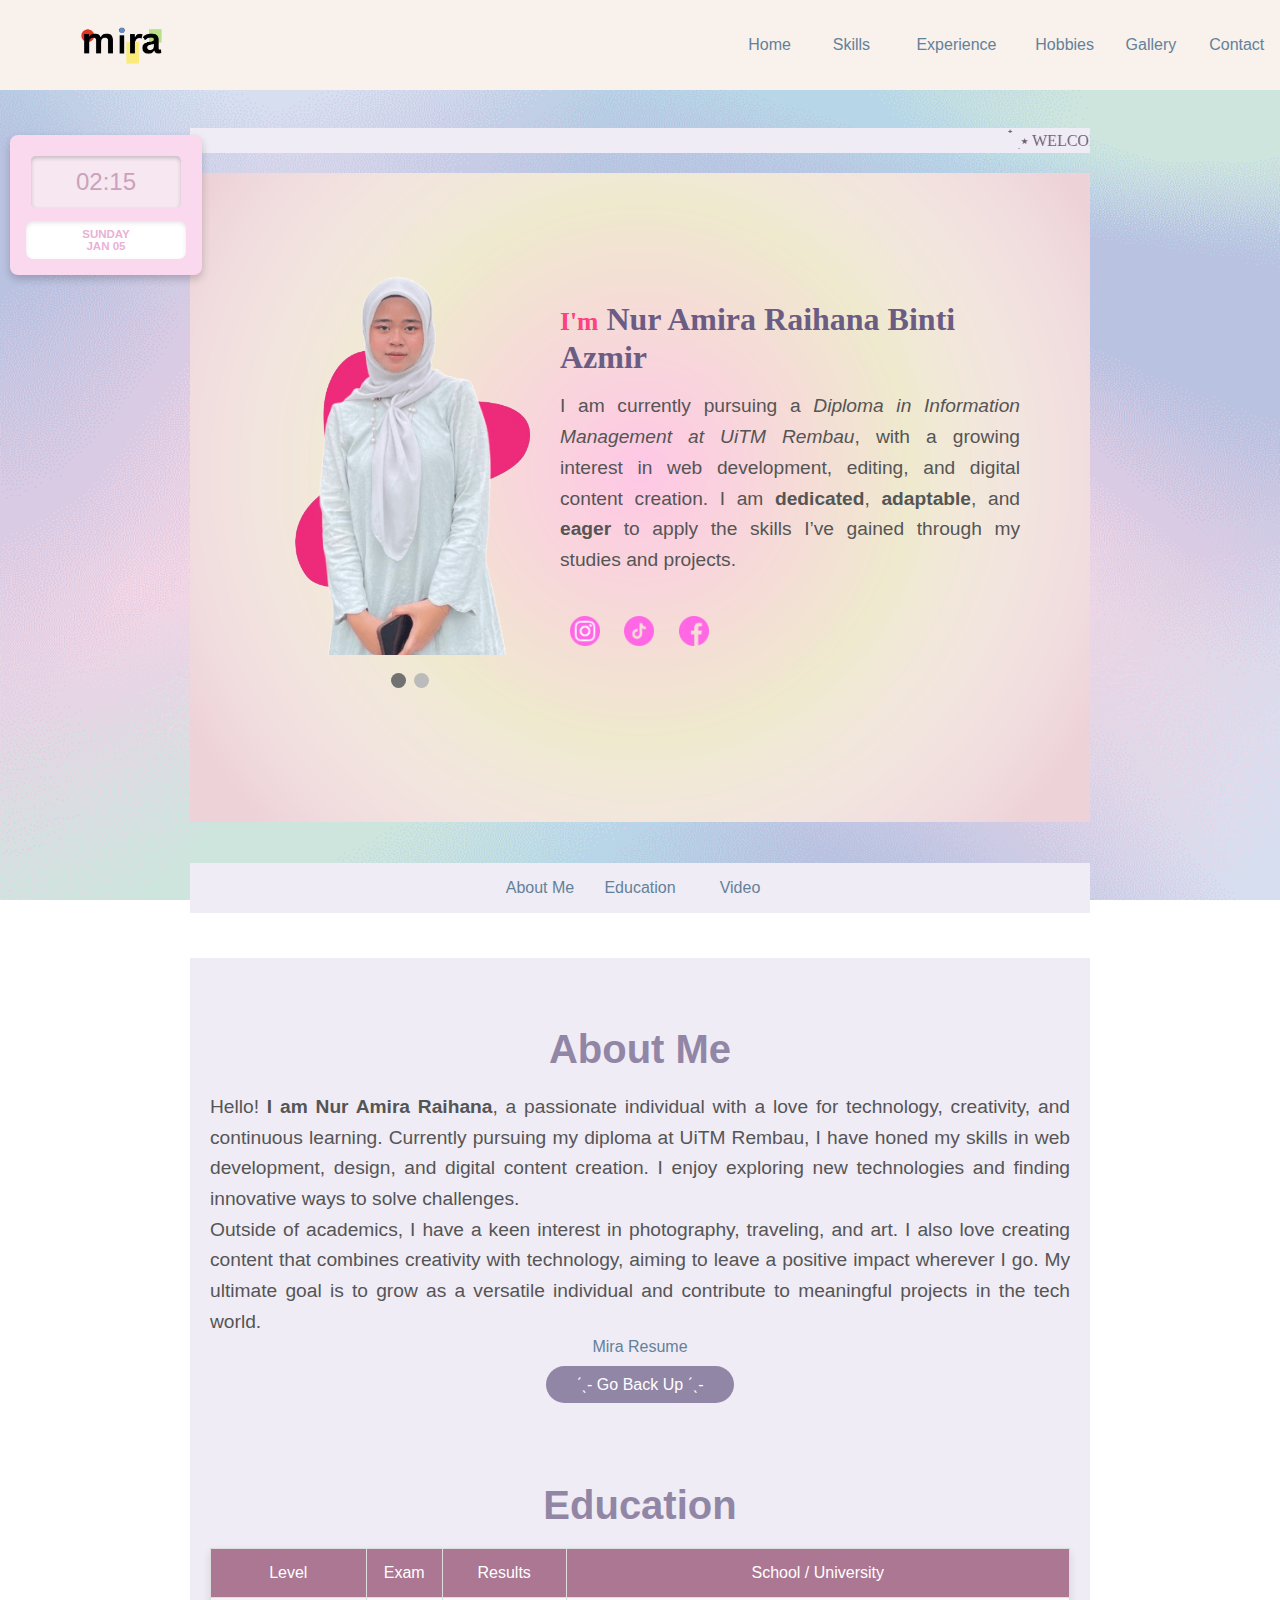
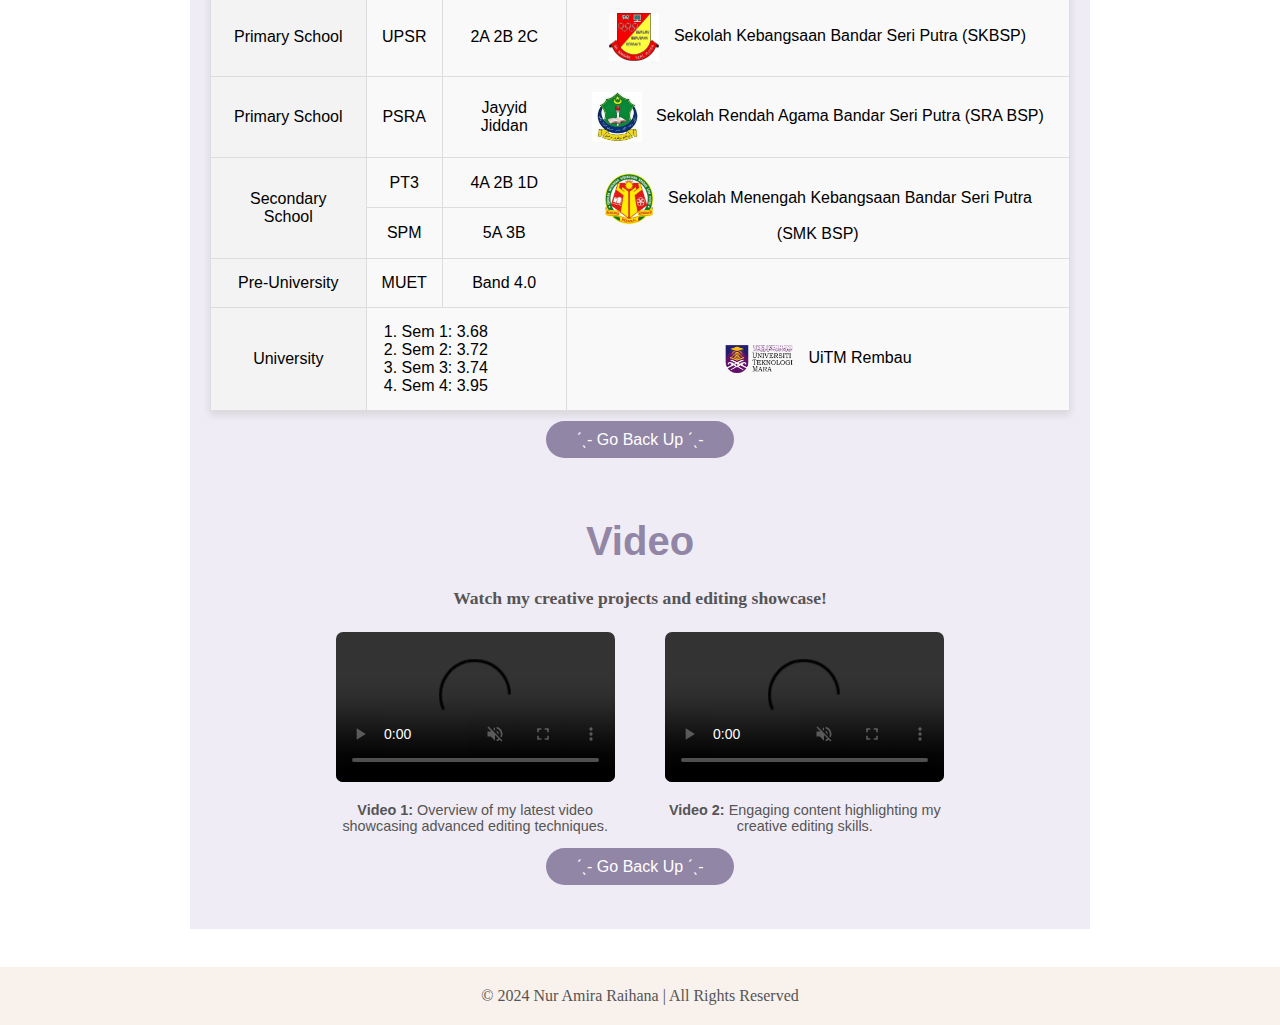
==== commit 3995796c: "Update index.html" ====
--- a/index.html
+++ b/index.html
@@ -17,24 +17,21 @@
 		</audio>
 		
 		<header>
-			<table bgcolor="#F8F1EC" border="0" align="center" width="2000" style="border-collapse:collapse; width: 100%;">
+			<table bgcolor="#F8F1EC" border="0" align="center" width="1650" style="border-collapse:collapse; width: 100%;">
 				<tr>
 					<td colspan="6">
 						<table border="0" align="center" style="border-collapse:collapse;">
 							<tr>
-								<td width="200" height="90" align="center">
+								<td width="300" height="90" align="center">
 									<img src="image/logo.png" alt="Logo" style="width: 100px; height: auto;">
 								</td>
-								<td width="500" height="50" align="center"></td>
-									<td width="100" align="center"><a href="index.html" style="text-decoration: none;">Home</a></td>
-									<td width="100" align="center"><a href="skills.html" style="text-decoration: none;">Skills</a></td>
-									<td width="150" align="center"><a href="experience.html" style="text-decoration: none;">Experience</a></td>
-									<td width="100" align="center"><a href="hobbies.html" style="text-decoration: none;">Hobbies</a></td>
-									<td width="100" align="center"><a href="gallery.html" style="text-decoration: none;">Gallery</a></td>
-									<td width="100" align="center"><a href="contact.html" style="text-decoration: none;">Contact</a></td>
-								</td>
-								</td>
-									<td width="30" height="50" align="center"></td>
+								<td width="700" height="50" align="center"></td>
+								<td width="100" align="center"><a href="index.html">Home</a></td>
+								<td width="100" align="center"><a href="skills.html">Skills</a></td>
+								<td width="150" align="center"><a href="experience.html">Experience</a></td>
+								<td width="100" align="center"><a href="hobbies.html">Hobbies</a></td>
+								<td width="100" align="center"><a href="gallery.html">Gallery</a></td>
+								<td width="100" align="center"><a href="contact.html">Contact</a></td>
 							</tr>
 						</table>
 					</td>
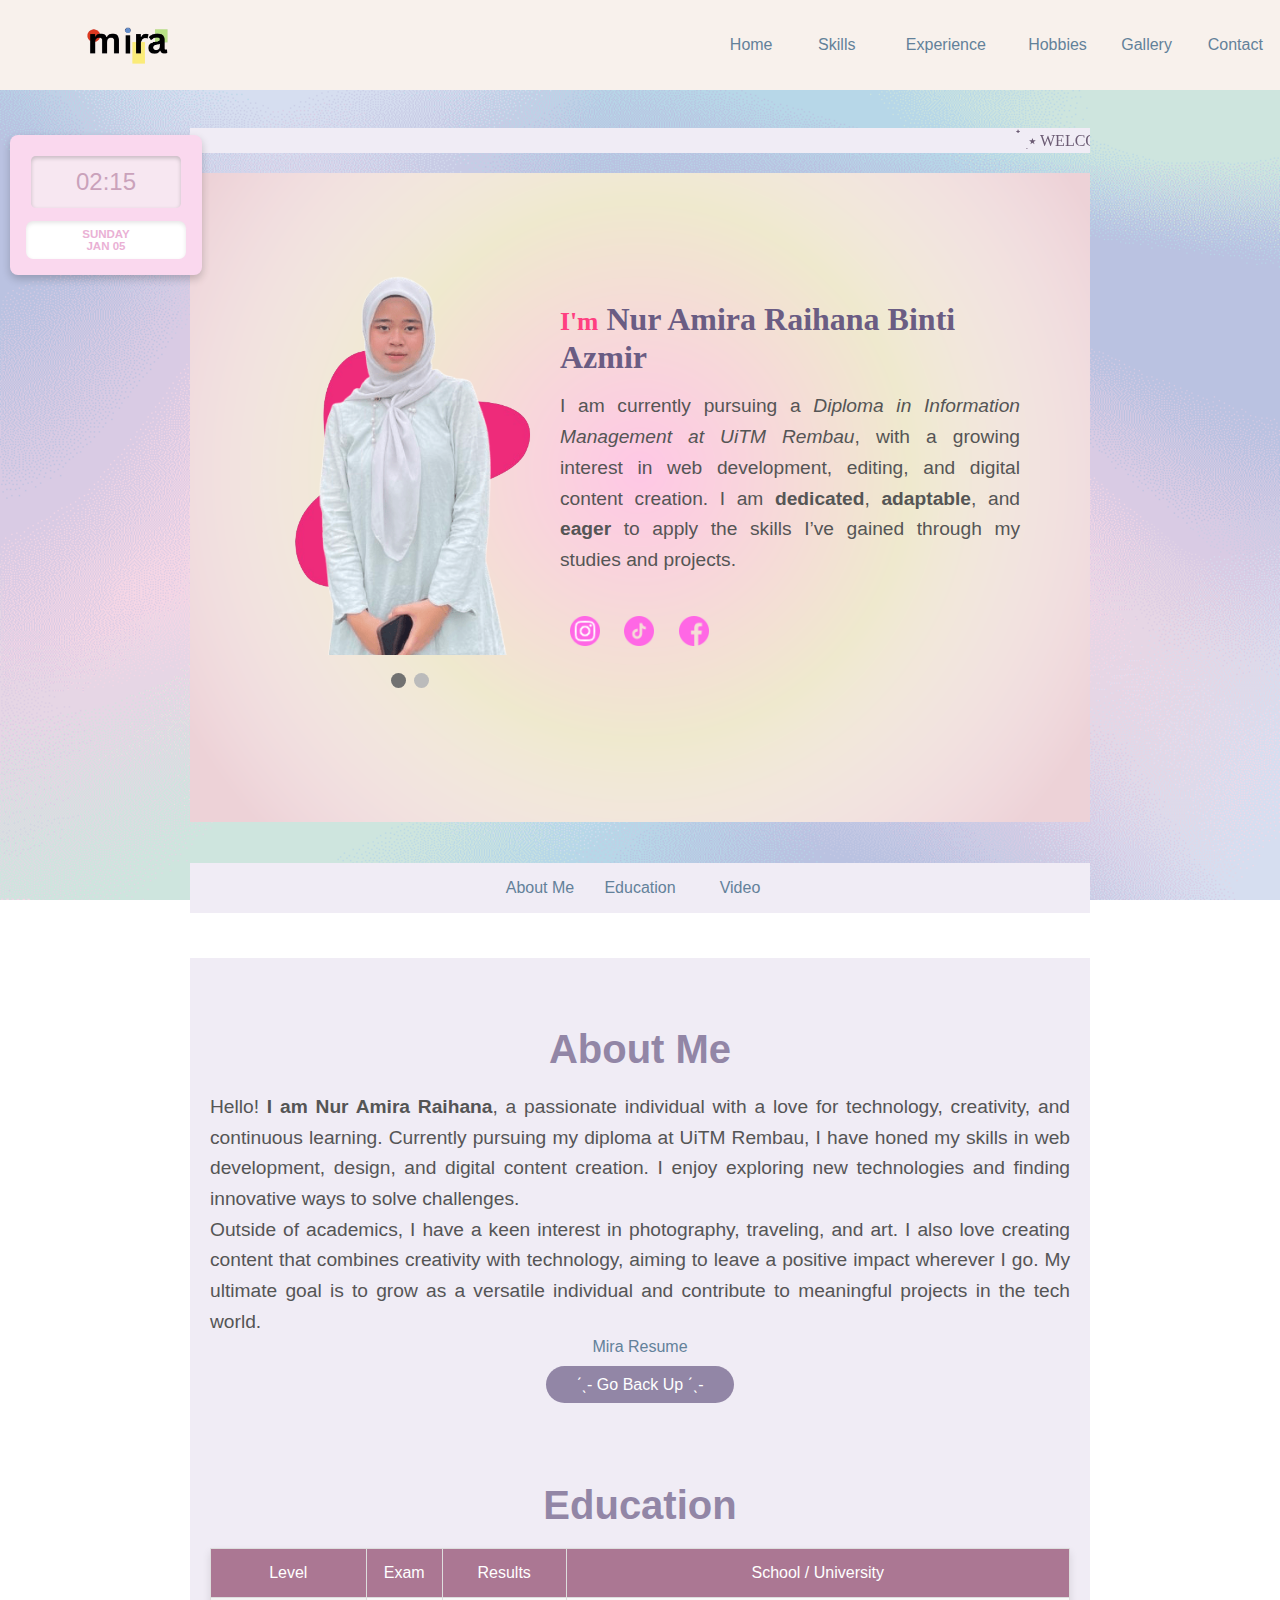
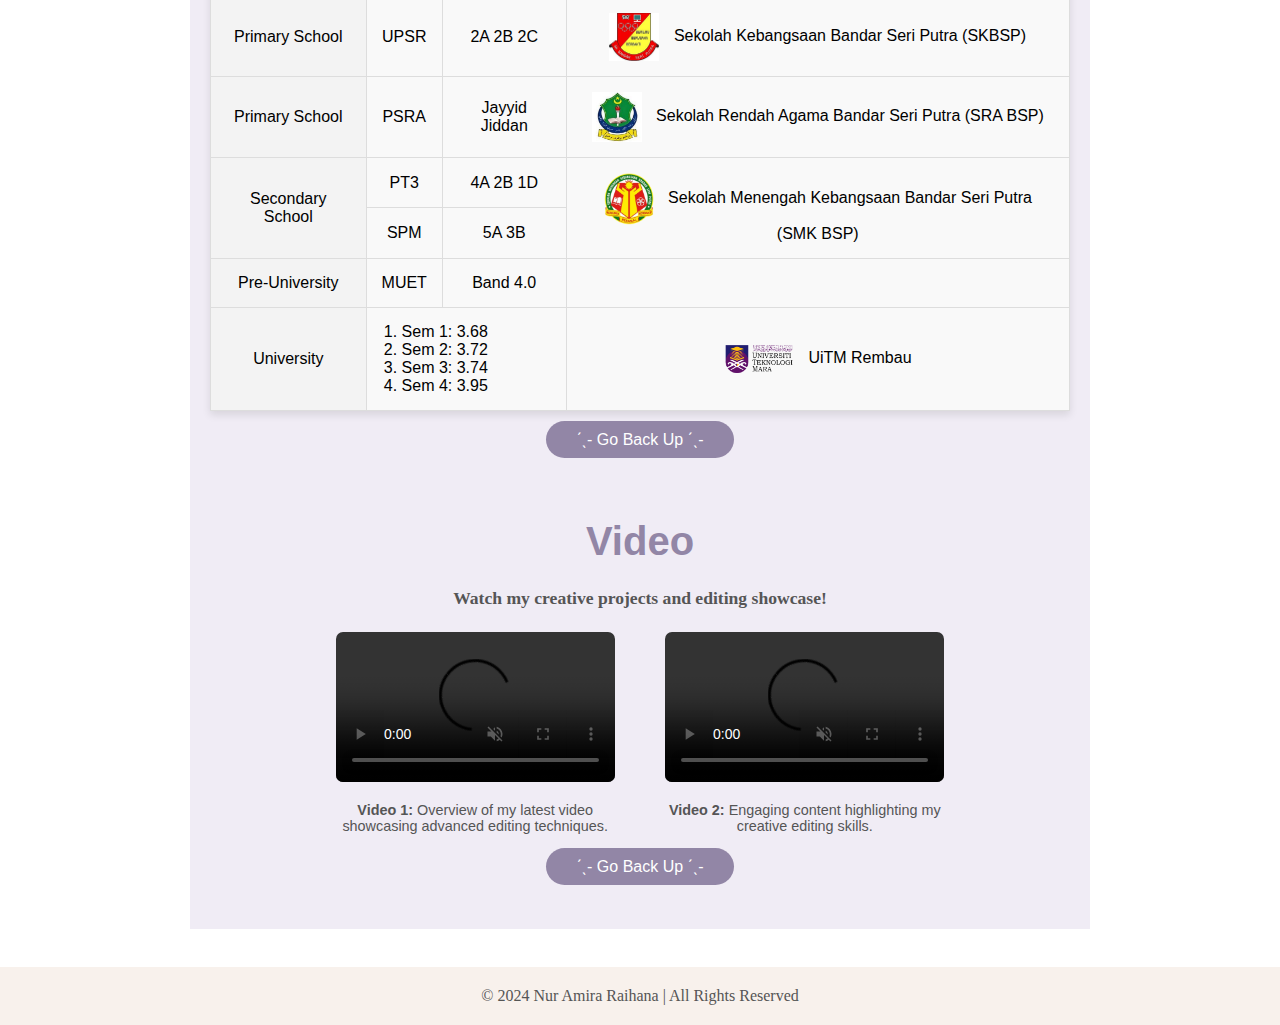
==== commit 5372f994: "Update index.html" ====
--- a/index.html
+++ b/index.html
@@ -17,7 +17,7 @@
 		</audio>
 		
 		<header>
-			<table bgcolor="#F8F1EC" border="0" align="center" width="1650" style="border-collapse:collapse; width: 100%;">
+			<table bgcolor="#F8F1EC" border="0" align="center" width="1550" style="border-collapse:collapse; width: 100%;">
 				<tr>
 					<td colspan="6">
 						<table border="0" align="center" style="border-collapse:collapse;">
@@ -25,7 +25,7 @@
 								<td width="300" height="90" align="center">
 									<img src="image/logo.png" alt="Logo" style="width: 100px; height: auto;">
 								</td>
-								<td width="700" height="50" align="center"></td>
+								<td width="600" height="50" align="center"></td>
 								<td width="100" align="center"><a href="index.html">Home</a></td>
 								<td width="100" align="center"><a href="skills.html">Skills</a></td>
 								<td width="150" align="center"><a href="experience.html">Experience</a></td>
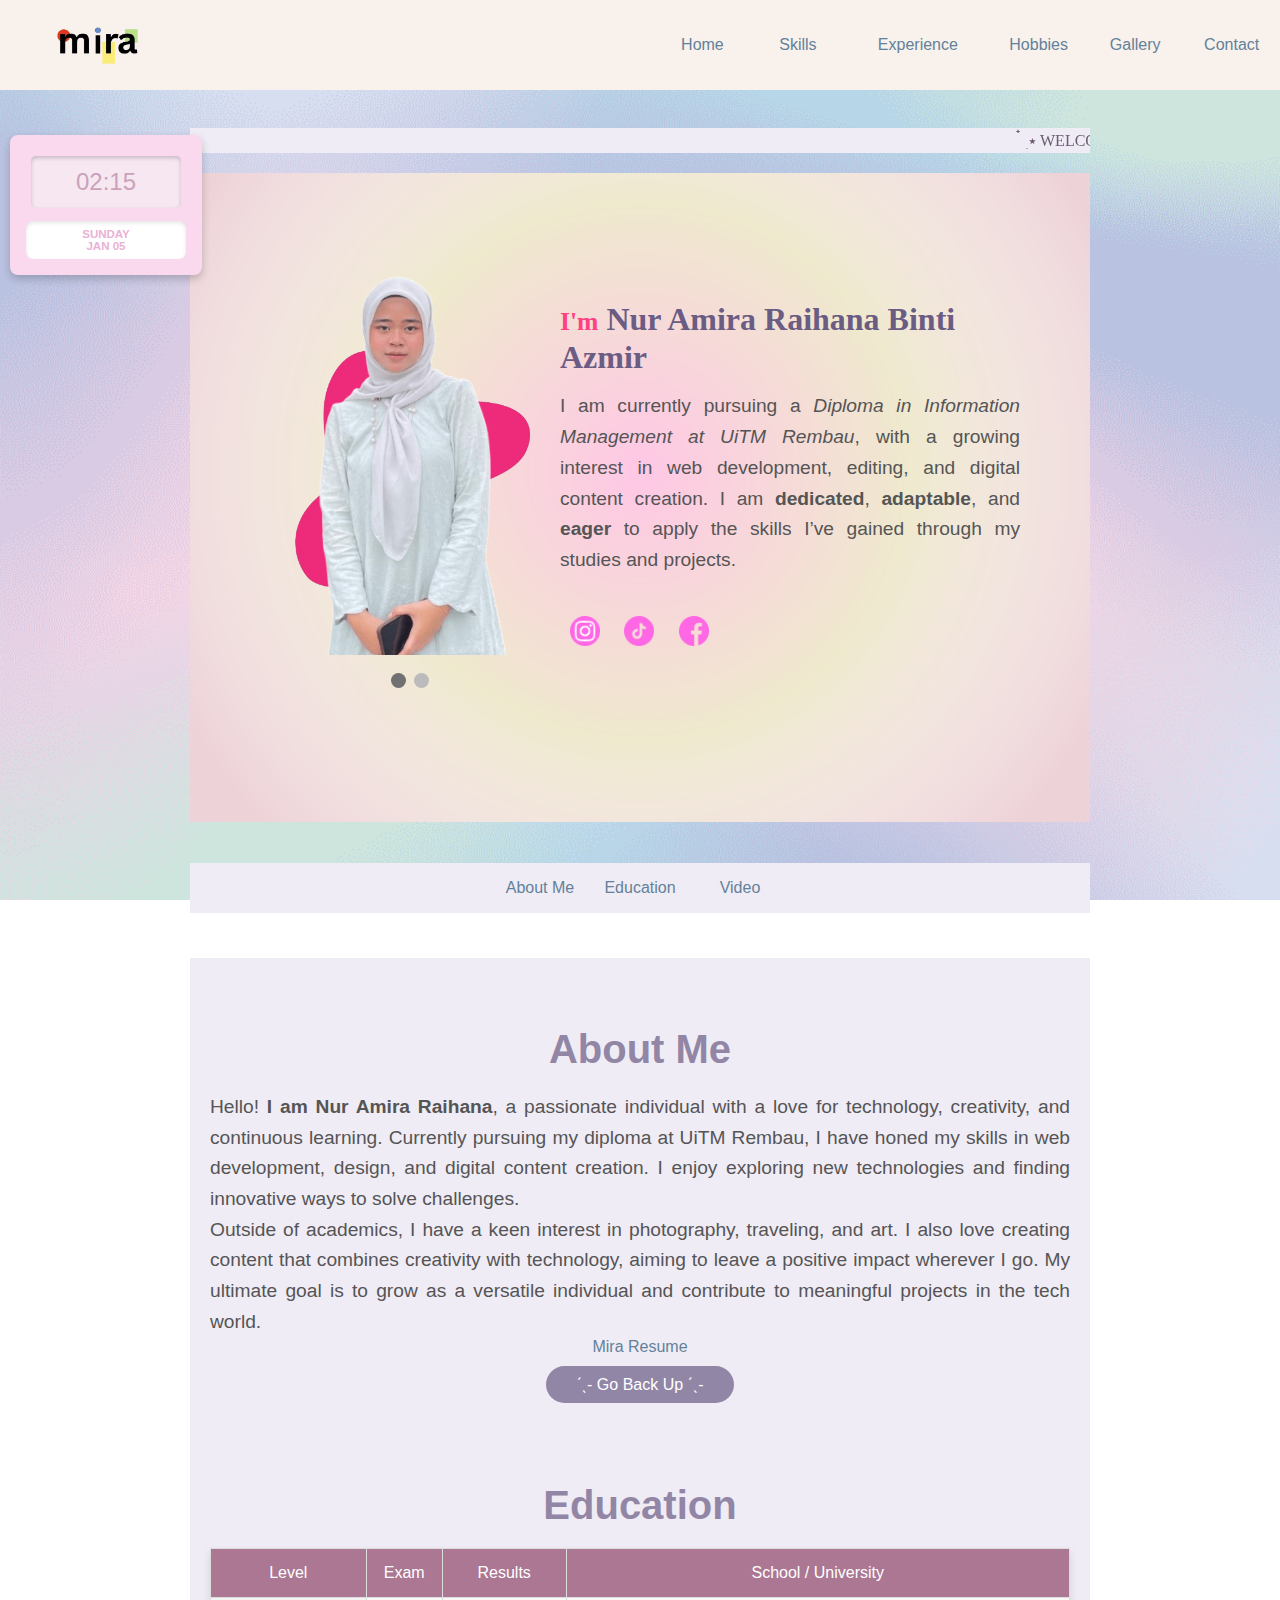
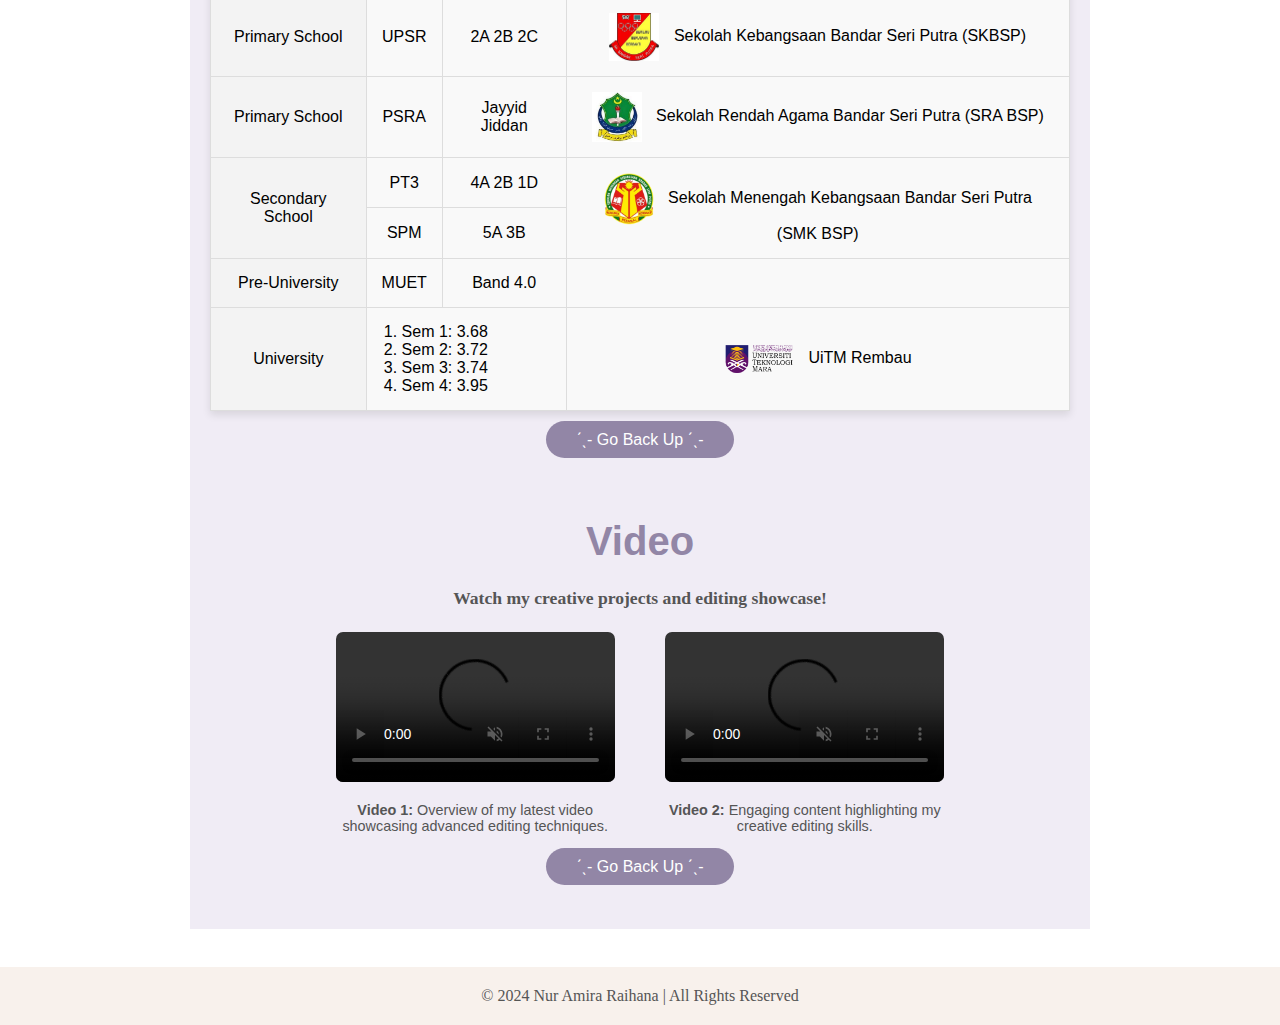
==== commit 0edc7cfc: "Update index.html" ====
--- a/index.html
+++ b/index.html
@@ -17,15 +17,15 @@
 		</audio>
 		
 		<header>
-			<table bgcolor="#F8F1EC" border="0" align="center" width="1550" style="border-collapse:collapse; width: 100%;">
+			<table bgcolor="#F8F1EC" border="0" align="center" width="100%" style="border-collapse:collapse">
 				<tr>
 					<td colspan="6">
 						<table border="0" align="center" style="border-collapse:collapse;">
 							<tr>
-								<td width="300" height="90" align="center">
+								<td width="200" height="90" align="center">
 									<img src="image/logo.png" alt="Logo" style="width: 100px; height: auto;">
 								</td>
-								<td width="600" height="50" align="center"></td>
+								<td width="500" height="50" align="center"></td>
 								<td width="100" align="center"><a href="index.html">Home</a></td>
 								<td width="100" align="center"><a href="skills.html">Skills</a></td>
 								<td width="150" align="center"><a href="experience.html">Experience</a></td>
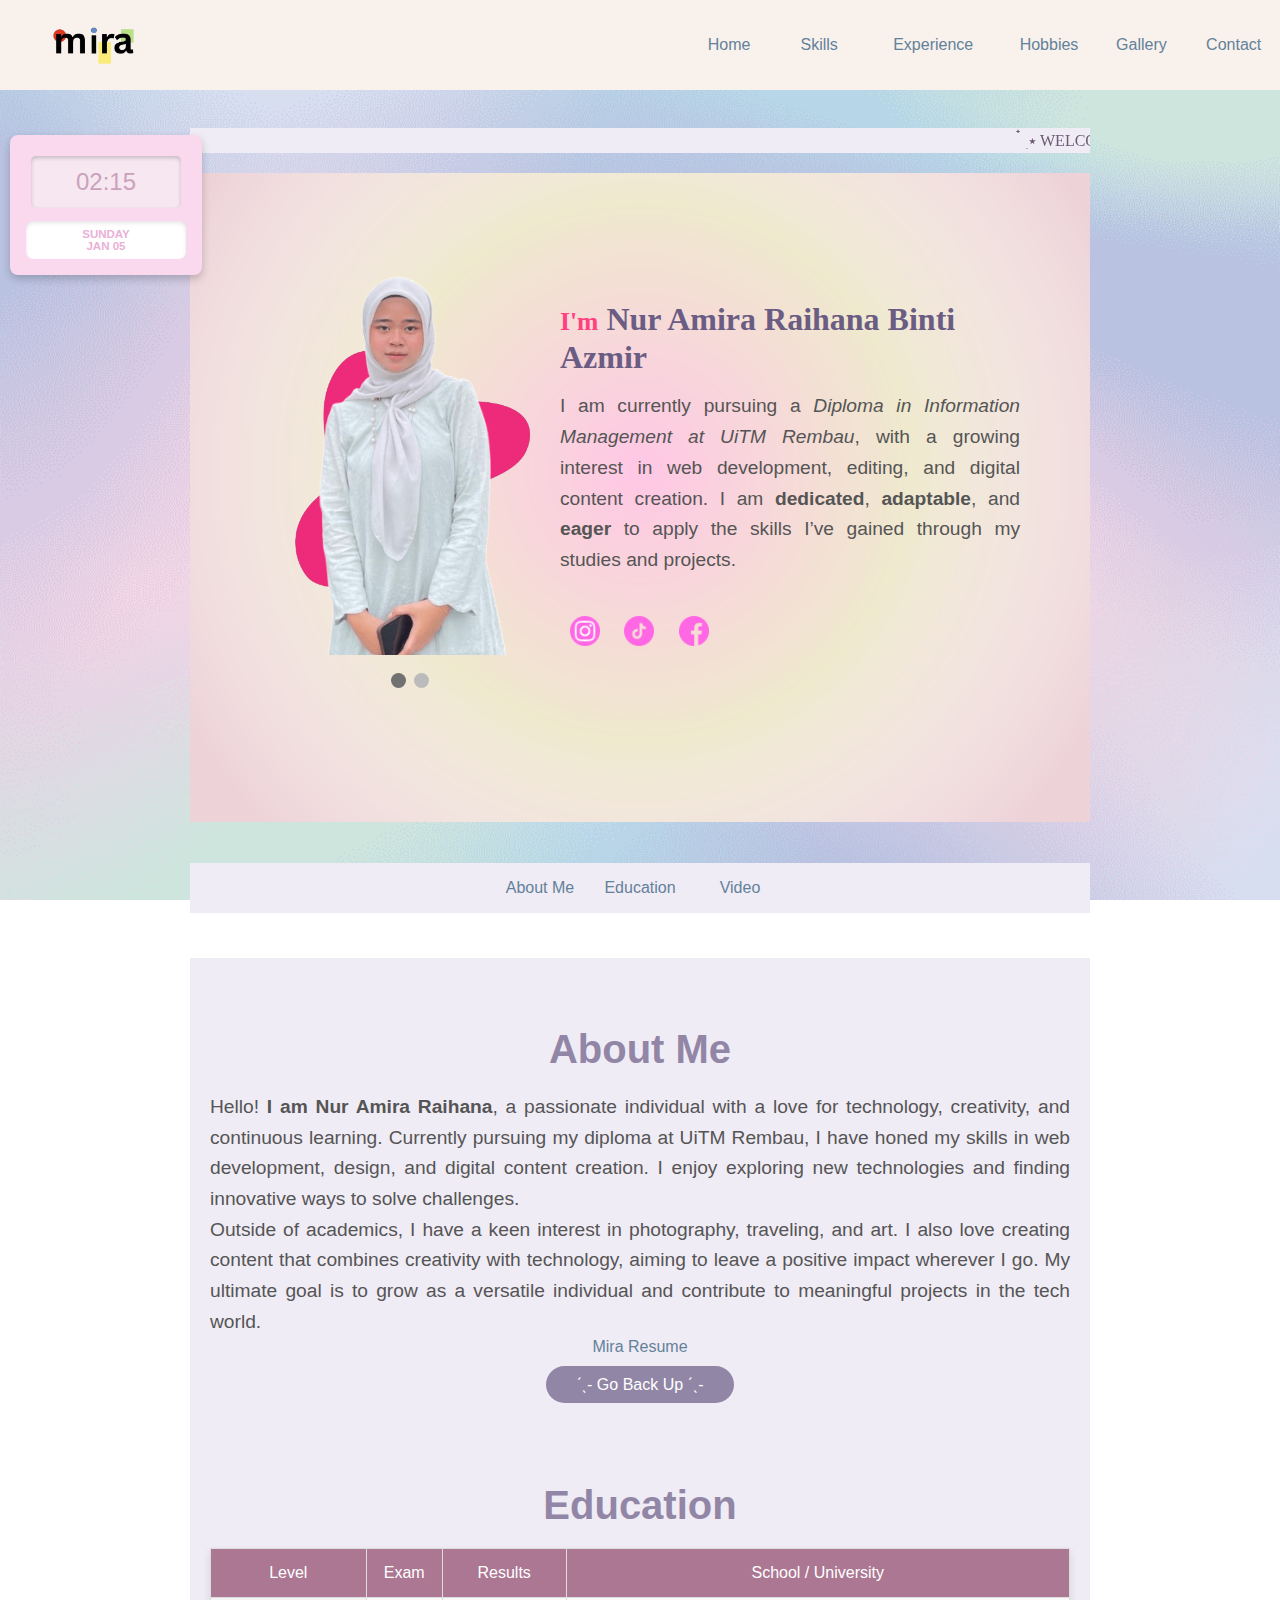
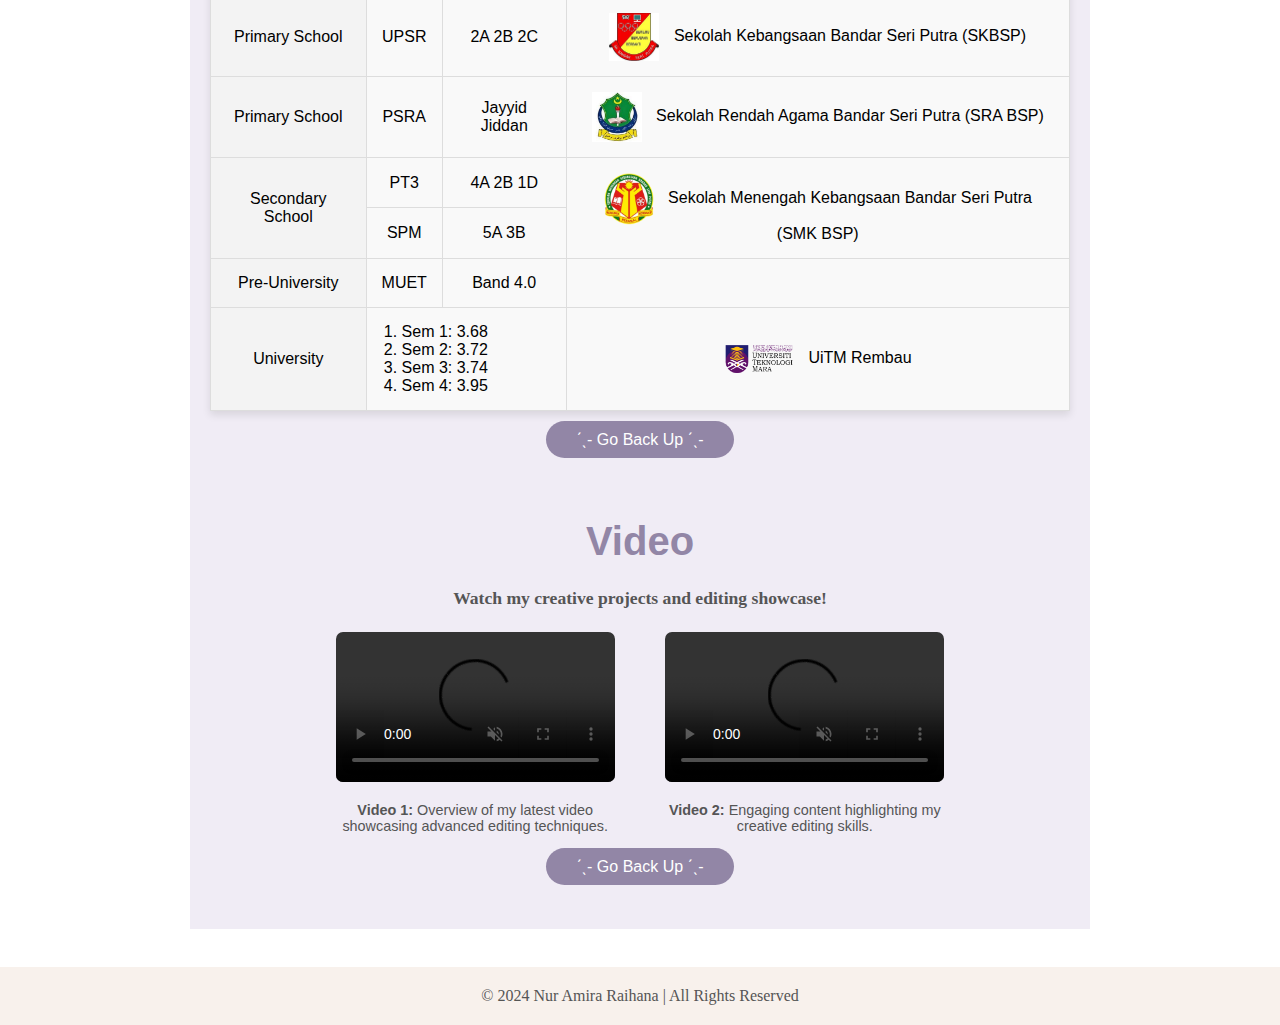
==== commit c9fe6e29: "Update index.html" ====
--- a/index.html
+++ b/index.html
@@ -25,7 +25,7 @@
 								<td width="200" height="90" align="center">
 									<img src="image/logo.png" alt="Logo" style="width: 100px; height: auto;">
 								</td>
-								<td width="500" height="50" align="center"></td>
+								<td width="600" height="50" align="center"></td>
 								<td width="100" align="center"><a href="index.html">Home</a></td>
 								<td width="100" align="center"><a href="skills.html">Skills</a></td>
 								<td width="150" align="center"><a href="experience.html">Experience</a></td>
